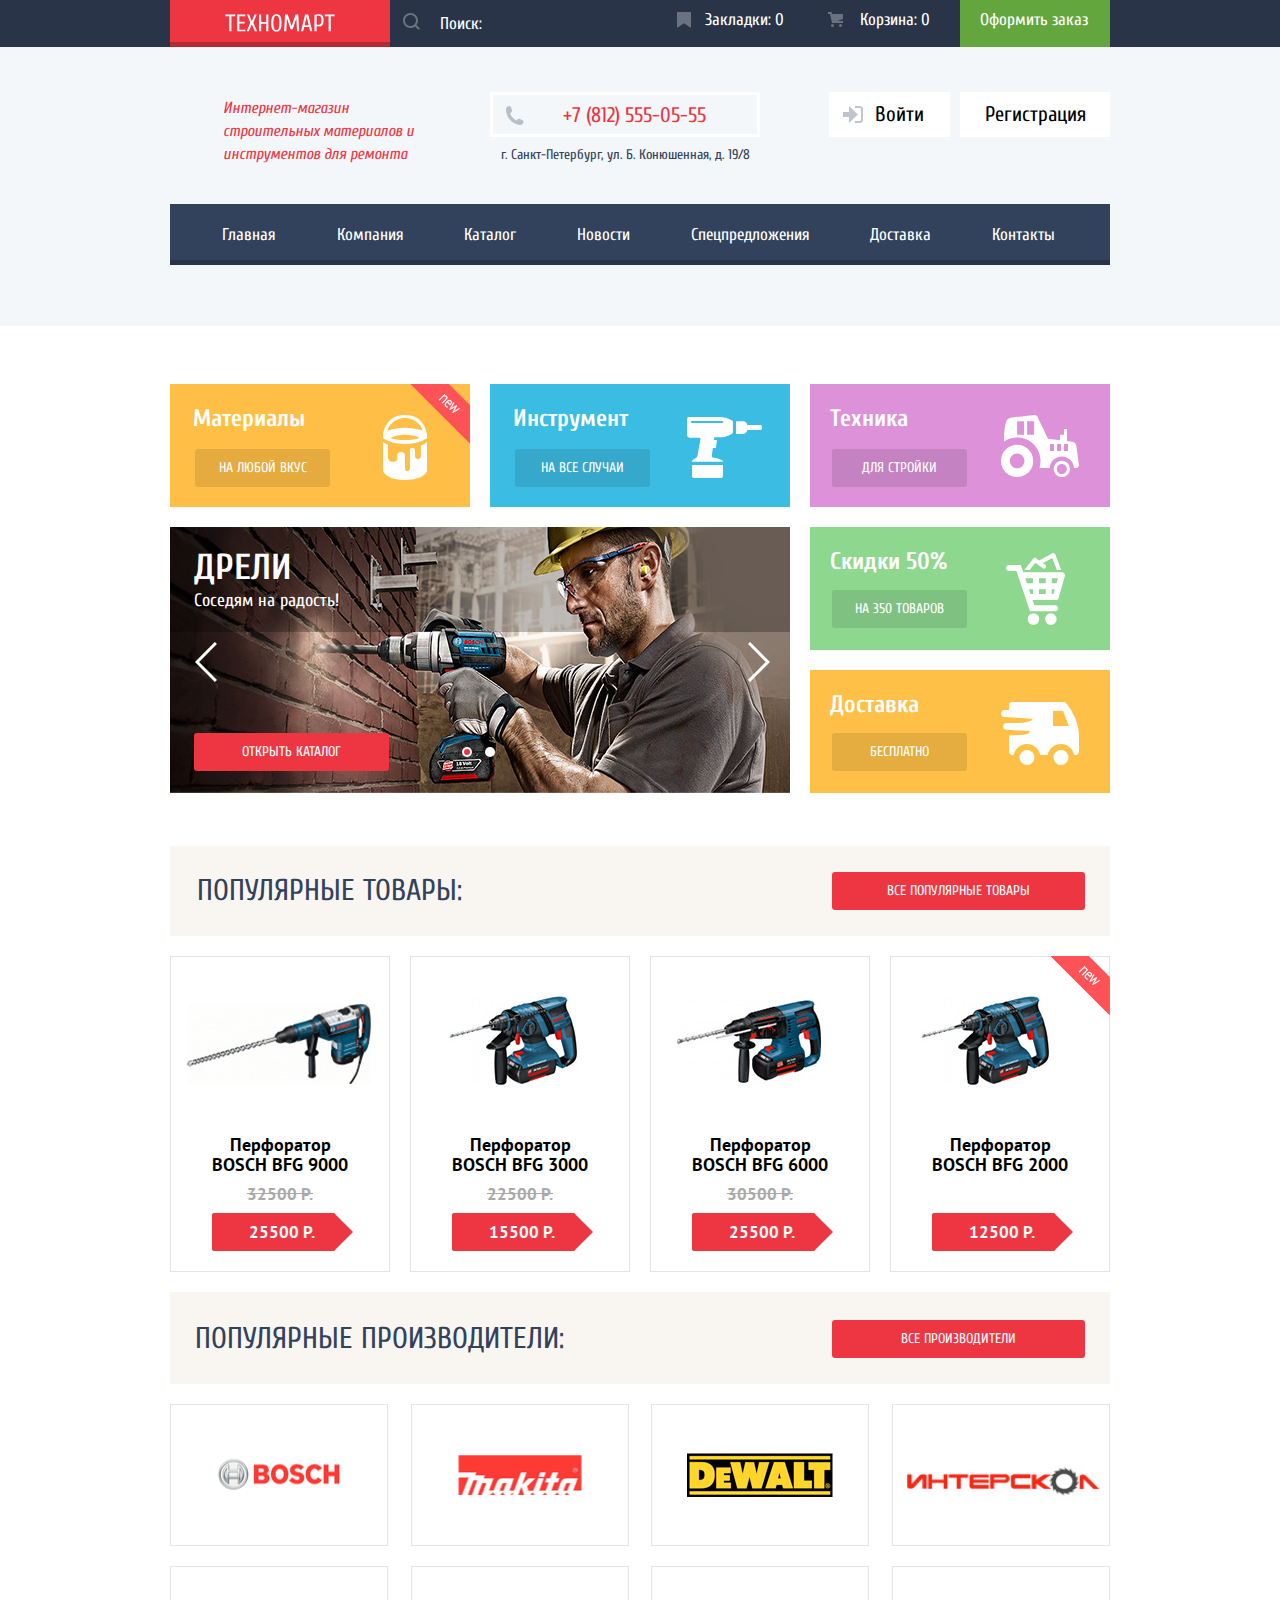
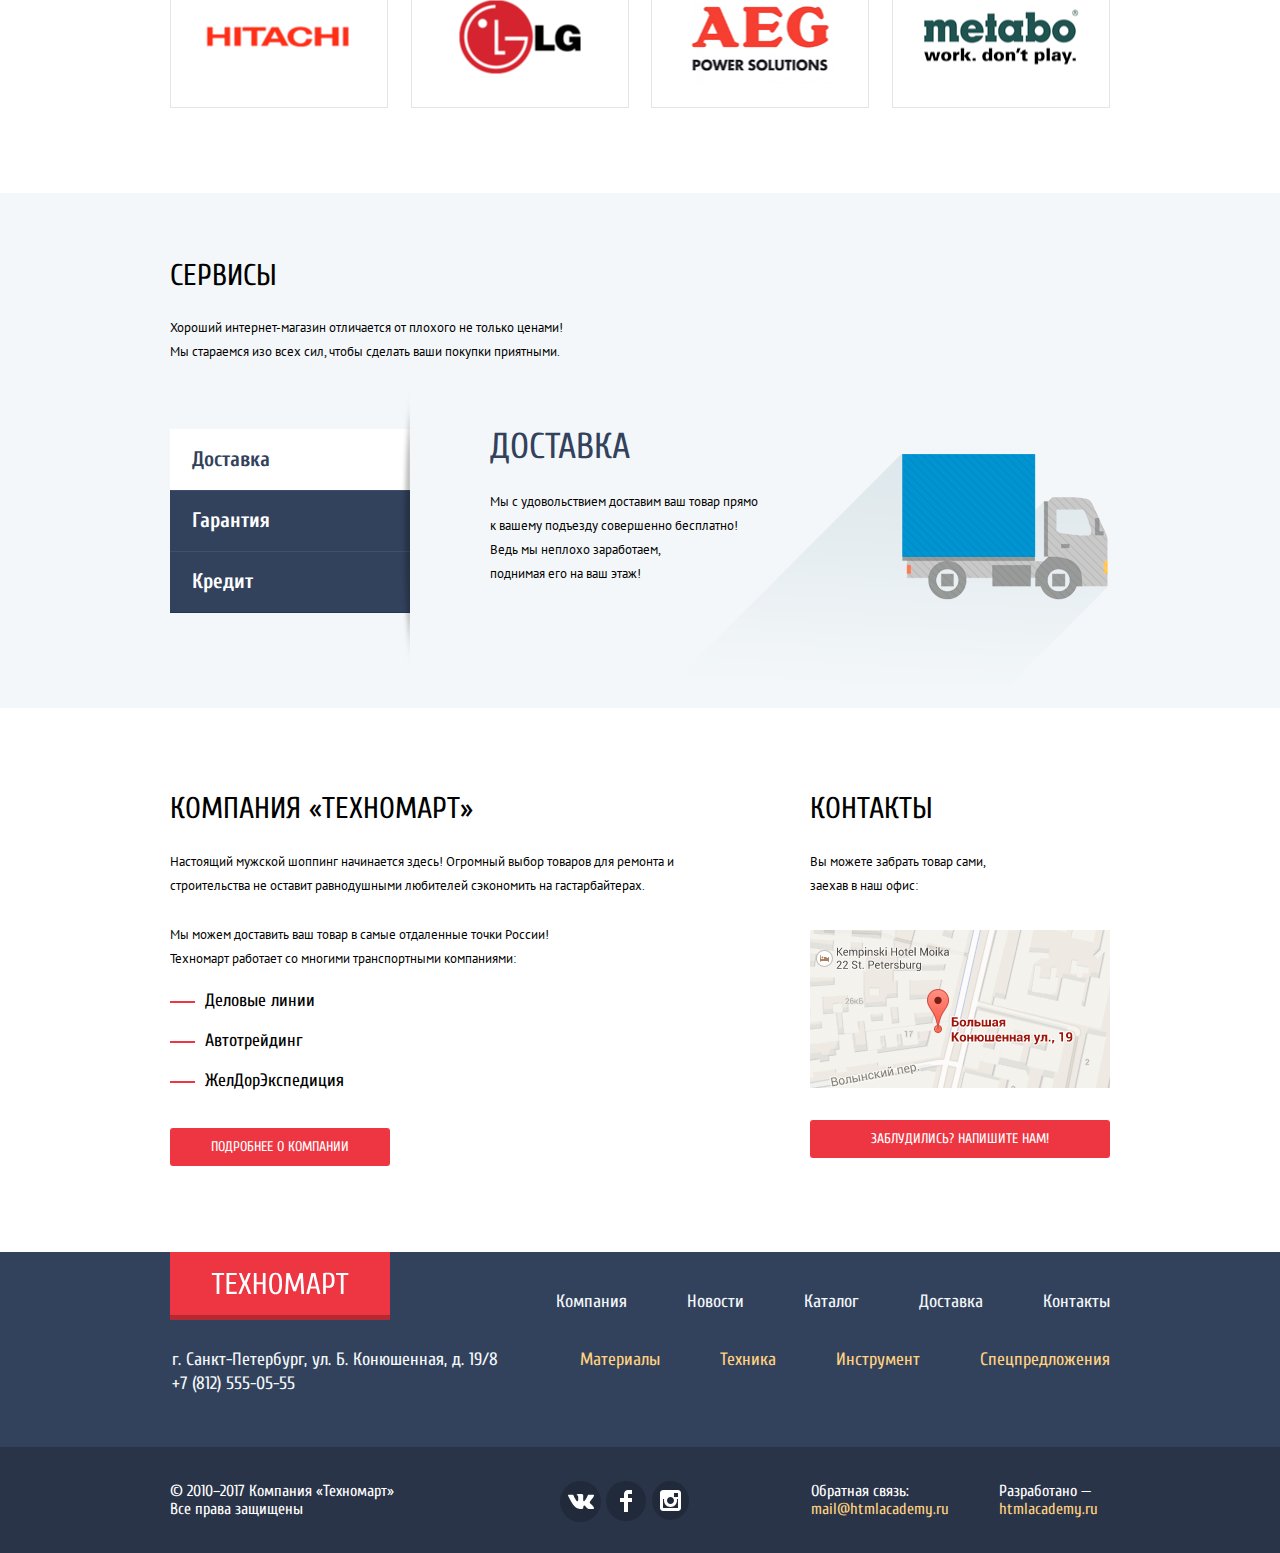
==== index.html @ 3c1b7fe8 "Исправила ошибки в JS (порядок выполнения операций)" ====
<!DOCTYPE html>
<html lang="ru">
  <head>
    <meta charset="utf-8">
    <title>HTML Academy: Техномарт</title>
    <link href="https://fonts.googleapis.com/css?family=Cuprum:400,400i,700%7CPT+Sans:400,700&amp;subset=cyrillic" rel="stylesheet">
    <link href="css/normalize.css" rel="stylesheet">
    <link href="css/style.css" rel="stylesheet">
  </head>

  <body>

    <header class="main-header">
      <div class="user-nav-wrapper">
        <div class="container">
          <a class="main-header-logo">
            <img src="img/main-logo.svg" width="110" height="18" alt="Логотип интернет-магазина Техномарт">
          </a>
          <form class="search" action="https://echo.htmlacademy.ru" method="get">
            <input class="search-field" id="search-box" type="search" name="search" placeholder="Поиск:">
            <label for="search-box"><span class="visually-hidden">Поиск:</span></label>
          </form>
          <a class="bookmark" href="wish-list.html">
            <span>Закладки:</span>
            <span>0</span>
          </a>
          <a class="cart" href="cart.html">
            <span>Корзина:</span>
            <span>0</span>
          </a>
          <a class="checkout" href="checkout.html">Оформить заказ</a>
        </div>
      </div>
      <div class="block-wrapper">
        <section class="contact-info">
          <p class="info-text">Интернет-магазин строительных материалов и инструментов для ремонта</p>
          <div class="contact-column">
            <h2 class="visually-hidden">Контакная информация</h2>
            <a class="tel-link" href="tel:+78125550555">+7 (812) 555-05-55</a>
            <p class="address">г. Санкт-Петербург, ул. Б. Конюшенная, д. 19/8</p>
          </div>
        </section>
        <ul class="login-nav">
          <li><a class="link link-login" href="account.html">Войти</a></li>
          <li><a class="link link-reg" href="register.html">Регистрация</a></li>
        </ul>
      </div>
      <nav class="main-nav">
        <ul class="site-nav">
          <li><a>Главная</a></li>
          <li><a href="company.html">Компания</a></li>
          <li><a href="catalog.html">Каталог</a></li>
          <li><a href="news.html">Новости</a></li>
          <li><a href="special-offers.html">Спецпредложения</a></li>
          <li><a href="delivery.html">Доставка</a></li>
          <li><a href="contact.html">Контакты</a></li>
        </ul>
      </nav>
    </header>

    <main>
      <div class="index-container">
        <h1 class="visually-hidden">Интернет-магазин «Техномарт»</h1>
        <section class="item">
          <h2 class="visually-hidden">Категории товаров</h2>
          <ul class="item-group">
            <li class="materials">
              <h3>Материалы</h3>
              <a class="button-group" href="material-list.html">На любой вкус</a>
            </li>
            <li class="tools">
              <h3>Инструмент</h3>
              <a class="button-group" href="tool-list.html">На все случаи</a>
            </li>
            <li class="machines">
              <h3>Техника</h3>
              <a class="button-group" href="machine-list.html">Для стройки</a>
            </li>
          </ul>
        </section>
        <div class="section-columns">
          <div class="slider-wrapper">
            <input class="visually-hidden" type="radio" id="product-1" name="toggle1" checked>
            <input class="visually-hidden" type="radio" id="product-2" name="toggle1">
            <section class="slider">
              <div class="slider1-controls">
                <label class="slide-first" for="product-1">Первый слайд</label>
                <label class="slide-second" for="product-2">Второй слайд</label>
              </div>
              <ul class="slider-list">
                <li class="slider-item slide" id="slide1">
                  <h3 class="slide-title">Дрели</h3>
                  <p>Соседям на радость!</p>
                  <a class="button-red slide-button" href="catalog.html">Открыть каталог</a>
                </li>
                <li class="slider-item slide" id="slide2">
                  <h3 class="slide-title">Перфораторы</h3>
                  <p>Настоящие мужские игрушки</p>
                  <a class="button-red slide-button" href="catalog.html">Открыть каталог</a>
                </li>
              </ul>
            </section>
          </div>
          <section class="special-offer">
            <h2 class="visually-hidden">Специальные предложения</h2>
            <ul class="offer-list">
              <li class="sales">
                <h3>Скидки 50%</h3>
                <a class="button-group" href="discount-item.html">На 350 товаров</a>
              </li>
              <li class="shipment">
                <h3>Доставка</h3>
                <a class="button-group" href="delivery.html">Бесплатно</a>
              </li>
            </ul>
          </section>
        </div>
        <section class="popular-items">
          <div class="title-space">
            <h2>Популярные товары:</h2>
            <a class="button-red button-popular" href="popular-item.html">Все популярные товары</a>
          </div>
          <ul class="popular-items-list">
            <li class="popular-item">
              <div class="actions">
                <a class="buy" href="cart.html">Купить</a>
                <a class="saved" href="user-wishlist.html">В закладки</a>
              </div>
              <p class="image">
                <img src="img/item-1.jpg" width="218" height="170" alt="Перфоратор BOSCH BFG 9000">
              </p>
              <h3><a class="title-item" href="item-1.html">Перфоратор BOSCH BFG 9000</a></h3>
              <span class="discount">32500 Р.</span>
              <a class="button-item" href="cart.html">25500 Р.</a>
            </li>
            <li class="popular-item">
              <div class="actions">
                <a class="buy" href="cart.html">Купить</a>
                <a class="saved" href="user-wishlist.html">В закладки</a>
              </div>
              <p class="image">
                <img src="img/item-2.jpg" width="218" height="170" alt="Перфоратор BOSCH BFG 3000">
              </p>
              <h3><a class="title-item" href="item-2.html">Перфоратор BOSCH BFG 3000</a></h3>
              <span class="discount">22500 Р.</span>
              <a class="button-item" href="cart.html">15500 Р.</a>
            </li>
            <li class="popular-item">
              <div class="actions">
                <a class="buy" href="cart.html">Купить</a>
                <a class="saved" href="user-wishlist.html">В закладки</a>
              </div>
              <p class="image">
                <img src="img/item-3.jpg" width="218" height="170" alt="Перфоратор BOSCH BFG 6000">
              </p>
              <h3><a class="title-item" href="item-3.html">Перфоратор BOSCH BFG 6000</a></h3>
              <span class="discount">30500 Р.</span>
              <a class="button-item" href="cart.html">25500 Р.</a>
            </li>
            <li class="popular-item">
              <span class="flag flag-new">Новинка</span>
              <div class="actions">
                <a class="buy" href="cart.html">Купить</a>
                <a class="saved" href="user-wishlist.html">В закладки</a>
              </div>
              <p class="image">
                <img src="img/item-4.jpg" width="218" height="170" alt="Перфоратор BOSCH BFG 2000">
              </p>
              <h3><a class="title-item" href="item-4.html">Перфоратор BOSCH BFG 2000</a></h3>
              <span class="discount"></span>
              <a class="button-item" href="cart.html">12500 Р.</a>
            </li>
          </ul>
        </section>
        <section class="popular-brand">
          <div class="title-space">
            <h2>Популярные производители:</h2>
            <a class="button-red button-popular" href="popular-brand.html">Все производители</a>
          </div>
          <ul class="brand-list">
            <li class="brand-item">
              <a class="brand-link" href="brand-1.html">
                <img class="brand-img" src="img/brand-1.png" width="126" height="37" alt="Bosch">
              </a>
            </li>
            <li class="brand-item">
              <a class="brand-link" href="brand-2.html">
                <img class="brand-img" src="img/brand-2.png" width="123" height="40" alt="Makita">
              </a>
            </li>
            <li class="brand-item">
              <a class="brand-link" href="brand-3.html">
                <img class="brand-img" src="img/brand-3.png" width="146" height="44" alt="De-walt">
              </a>
            </li>
            <li class="brand-item">
              <a class="brand-link" href="brand-4.html">
                <img class="brand-img" src="img/brand-4.png" width="220" height="145" alt="Интерскол">
              </a>
            </li>
            <li class="brand-item">
              <a class="brand-link" href="brand-5.html">
                <img class="brand-img" src="img/brand-5.png" width="169" height="31" alt="Hitachi">
              </a>
            </li>
            <li class="brand-item">
              <a class="brand-link" href="brand-6.html">
                <img class="brand-img" src="img/brand-6.png" width="121" height="73" alt="LG">
              </a>
            </li>
            <li class="brand-item">
              <a class="brand-link" href="brand-7.html">
                <img class="brand-img" src="img/brand-7.png" width="151" height="96" alt="AEG">
              </a>
            </li>
            <li class="brand-item">
              <a class="brand-link" href="brand-8.html">
                <img class="brand-img" src="img/brand-8.png" width="204" height="69" alt="Metabo">
              </a>
            </li>
          </ul>
        </section>
      </div>
      <section class="services">
        <div class="services-wrapper">
          <h2>Сервисы</h2>
          <p>Хороший интернет-магазин отличается от плохого не только ценами!Мы стараемся изо всех сил, чтобы сделать ваши покупки приятными.</p>
          <input class="visually-hidden" type="radio" id="service1" name="toggle2" checked>
          <input class="visually-hidden" type="radio" id="service2" name="toggle2">
          <input class="visually-hidden" type="radio" id="service3" name="toggle2">
          <div class="services-slider">
            <div class="slider2-controls">
              <label for="service1">Доставка</label>
              <label for="service2">Гарантия</label>
              <label for="service3">Кредит</label>
            </div>
            <ul class="services-list">
              <li class="delivery slide" id="slide3">
                <h3 class="services-title">Доставка</h3>
                <p>Мы с удовольствием доставим ваш товар прямо к вашему подъезду совершенно бесплатно!</p>
                <p>Ведь мы неплохо заработаем, поднимая его на ваш этаж!</p>
              </li>
              <li class="guarantee slide" id="slide4">
                <h3 class="services-title">Гарантия</h3>
                <p>Если купленный у нас товар поломается или заискрит, а также в случае пожара, спровоцированного его возгаранием,  вы всегда можете быть уверены в нашей гарантии. Мы обменяем сгоревший товар на новый. Дом уж восстановите как-нибудь сами.</p>
              </li>
              <li class="credit slide" id="slide5">
                <h3 class="services-title">Кредит</h3>
                <p>Залезть в долговую яму стало проще! Кредитные консультанты придут вам на помощь.</p>
                <a class="button-red" href="credit.html">Отправить заявку</a>
              </li>
            </ul>
          </div>
        </div>
      </section>
      <div class="info-wrapper">
        <div class="info-columns">
          <section class="company-info">
            <h2>Компания «Техномарт»</h2>
            <p>Настоящий мужской шоппинг начинается здесь! Огромный выбор товаров для ремонта и строительства не оставит равнодушными любителей сэкономить на гастарбайтерах.</p>
            <p>Мы можем доставить ваш товар в самые отдаленные точки России! Техномарт работает со многими транспортными компаниями:</p>
            <ul class="transport-list">
              <li class="transport1">Деловые линии</li>
              <li class="transport2">Автотрейдинг</li>
              <li class="transport3">ЖелДорЭкспедиция</li>
            </ul>
            <a class="button-red button-company" href="company.html">Подробнее о компании</a>
          </section>
          <section class="contacts">
            <h2>Контакты</h2>
            <p>Вы можете забрать товар сами, заехав в наш офис:</p>
            <a class="map-link" href="map.html">
              <img src="img/map.png" width="300" height="158" alt="Офис компании по адресу: г. Санкт-Петербург, ул. Б. Конюшенная, д. 19/8">
            </a>
            <a class="button-red button-write" href="writeus.html">Заблудились? Напишите нам!</a>
          </section>
        </div>
      </div>
    </main>

    <footer class="main-footer">
      <div class="footer-first">
        <div class="footer-contact">
          <a class="footer-logo">
            <img src="img/footer-logo.svg" width="138"  height="23" alt="Логотип интернет-магазина Техномарт">
          </a>
          <p class="footer-contacts">г. Санкт-Петербург, ул. Б. Конюшенная, д. 19/8</p>
          <a class="footer-tel" href="tel:+78125550555">+7 (812) 555-05-55</a>
        </div>
        <div class="footer-nav-wrapper">
          <ul class="footer-site-nav">
            <li><a href="company.html">Компания</a></li>
            <li><a href="news.html">Новости</a></li>
            <li><a href="catalog.html">Каталог</a></li>
            <li><a href="delivery.html">Доставка</a></li>
            <li><a href="contact.html">Контакты</a></li>
          </ul>
          <ul class="footer-item-group">
            <li><a href="material-list.html">Материалы</a></li>
            <li><a href="machine-list.html">Техника</a></li>
            <li><a href="tool-list.html">Инструмент</a></li>
            <li><a href="special-offers.html">Спецпредложения</a></li>
          </ul>
        </div>
      </div>
      <div class="footer-second">
        <div class="container">
          <section class="copyright">
            <p>© 2010–2017 Компания «Техномарт» Все права защищены</p>
          </section>
          <ul class="footer-social">
            <li class="social-vk"><a class="social-button" href="#" aria-label="Техномарт в Вконтакте"></a></li>
            <li class="social-fb"><a class="social-button" href="#" aria-label="Техномарт в Фейсбуке"></a></li>
            <li class="social-ig"><a class="social-button" href="#" aria-label="Техномарт в Инстаграм"></a></li>
          </ul>
          <p class="feedback">
            <span>Обратная связь:</span>
            <a href="mailto:mail@htmlacademy.ru">mail@htmlacademy.ru</a>
          </p>
          <p class="create">
            <span>Разработано —</span>
            <a href="https://htmlacademy.ru/intensive/htmlcss">htmlacademy.ru</a>
          </p>
        </div>
      </div>
    </footer>

    <section class="modal modal-map">
      <h2 class="visually-hidden">Как до нас добраться</h2>
      <iframe src="https://yandex.ru/map-widget/v1/-/CBRjYUbmtA" width="940" height="446" allowfullscreen></iframe>
      <p>
        <img src="img/map-big.png" width="940" height="446" alt="Офис компании по адресу: г. Санкт-Петербург, ул. Б. Конюшенная, д. 19/8">
      </p>
      <button class="modal-close" type="button">Закрыть</button>
    </section>

    <section class="modal modal-send">
      <h2 class="visually-hidden">Написать сообщение</h2>
      <form class="send-form" action="https://echo.htmlacademy.ru" method="post">
        <div class="send-wrapper">
          <div class="input-wrapper">
            <p>
              <label for="name-field">Ваше имя:</label>
              <input id="name-field" type="text" name="user-name" placeholder="Имя Фамилия" required>
            </p>
            <p>
              <label for="email-field">Ваш e-mail:</label>
              <input id="email-field" type="email" name="user-email" placeholder="email@example.com" required>
            </p>
          </div>
          <p>
            <label for="message-field">Текст письма:</label>
            <textarea id="message-field" name="message" placeholder="В свободной форме" required></textarea>
          </p>
        </div>
        <div class="button-row">
          <button class="button-red button-send" type="submit">Отправить</button>
        </div>
      </form>
      <button class="modal-close" type="button">Закрыть</button>
    </section>

    <section class="modal modal-item">
        <h2>Товар добавлен в корзину!</h2>
        <div class="button-wrapper">
          <a class="button-red button-added" href="checkout.html">Оформить заказ</a>
          <button class="button-continue" type="button">Продолжить покупки</button>
        </div>
        <button class="modal-close" type="button">Закрыть</button>
      </section>

    <script src="js/script.js"></script>

  </body>
</html>
---- css/style.css ----
body {
  min-width: 960px;
  margin: 0;
  padding: 0;

  font-family: "Cuprum", "Arial", sans-serif;
  font-size: 13px;
  line-height: 24px;
  font-weight: 400;
  color: #000000;
  text-transform: none;

  background-color: #ffffff;
}

a {
  text-decoration: none;
}

img {
  max-width: 100%;
  height: auto;
}

.visually-hidden:not(:focus):not(:active),
input[type="checkbox"].visually-hidden,
input[type="radio"].visually-hidden {
  position: absolute;

  width: 1px;
  height: 1px;
  margin: -1px;
  border: 0;
  padding: 0;

  white-space: nowrap;

  -webkit-clip-path: inset(100%);

          clip-path: inset(100%);
  clip: rect(0 0 0 0);
  overflow: hidden;
}

/*--- Стили для шапки сайта (главная страница) ---*/

.main-header {
  background-color: #f4f7f9;
  margin-bottom: 58px;
  padding-bottom: 1px;
}

.user-nav-wrapper {
  width: 100%;
  margin-bottom: 45px;

  background-color: #293449;
}

.user-nav-wrapper .container {
  font-size: 17px;
  line-height: 18px;
  color: #ffffff;

  display: -webkit-box;

  display: -ms-flexbox;

  display: flex;
  -ms-flex-wrap: wrap;
      flex-wrap: wrap;
  -webkit-box-pack: justify;
      -ms-flex-pack: justify;
          justify-content: space-between;

  position: relative;

  width: 940px;
  margin-top: 0;
  margin-bottom: 0;
  margin-left: auto;
  margin-right: auto;
}

.container a {
  color: #ffffff;
}

.main-header-logo {
  position: absolute;

  width: 110px;
  height: 18px;
  padding-top: 14px;
  padding-bottom: 15px;
  padding-left: 55px;
  padding-right: 55px;

  background-color: #ee3643;
  -webkit-box-shadow: inset 0 -5px 0 0 rgba(0, 0, 0, 0.24);
          box-shadow: inset 0 -5px 0 0 rgba(0, 0, 0, 0.24);
}

.main-header-logo:hover,
.main-header-logo:focus {
  background-color: #ca2c37;
  -webkit-box-shadow: inset 0 -5px 0 0 rgba(0, 0, 0, 0.24);
          box-shadow: inset 0 -5px 0 0 rgba(0, 0, 0, 0.24);
}

.main-header-logo:active {
  background-color: #ba2732;
  -webkit-box-shadow: inset 0 -5px 0 0 rgba(0, 0, 0, 0.24);
          box-shadow: inset 0 -5px 0 0 rgba(0, 0, 0, 0.24);
}

.search {
  position: relative;

  margin: 0;
  margin-left: 220px;
  padding: 0;
}

.search label::before {
  content: "";

  position: absolute;
  top: 13px;
  left: 13px;

  width: 17px;
  height: 17px;

  background-image: url("../img/icon-search.svg");
  background-repeat: no-repeat;
  background-position: 0 0;

  opacity: 0.3;
}

.search .search-field {
  -webkit-box-sizing: border-box;
          box-sizing: border-box;
  width: 270px;
  padding-top: 14px;
  padding-bottom: 13px;
  padding-left: 50px;
  padding-right: 10px;
  
  background-color: #293449;
  border: none;
}

.search .search-field::-webkit-input-placeholder {
  font: inherit;
  color: #ffffff;
  opacity: 1;
}

.search .search-field:-ms-input-placeholder {
  font: inherit;
  color: #ffffff;
  opacity: 1;
}

.search .search-field::-ms-input-placeholder {
  font: inherit;
  color: #ffffff;
  opacity: 1;
}

.search .search-field::placeholder {
  font: inherit;
  color: #ffffff;
  opacity: 1;
}

.search .search-field:hover {
  background-color: #212a3a;
}

.search .search-field:focus {
  background-color: #ffffff;
  outline: none;
} 

.search .search-field:focus::-webkit-input-placeholder {
  color: #000000;
  opacity: 1;
} 

.search .search-field:focus:-ms-input-placeholder {
  color: #000000;
  opacity: 1;
} 

.search .search-field:focus::-ms-input-placeholder {
  color: #000000;
  opacity: 1;
} 

.search .search-field:focus::placeholder {
  color: #000000;
  opacity: 1;
}

.search-field:hover + label::before {
  opacity: 1;
}

.search-field:focus + label::before {
  background-image: url("../img/icon-search-active.svg");
  background-repeat: no-repeat;
  background-position: 0 0;
} 

.bookmark {
  display: block;
  -webkit-box-sizing: border-box;
          box-sizing: border-box;

  position: relative;

  width: 150px;
  padding-top: 11px;
  padding-bottom: 13px;
  padding-left: 45px;
  padding-right: 10px;
}

.bookmark:hover,
.bookmark:focus {
  background-color: #212a3a;
}

.bookmark:active {
  color: rgba(255, 255, 255, 0.6);
  background-color: #161d29;
}

.bookmark[class$="count"],
.cart[class$="count"] {
  background-color: #ee3643;
}

.bookmark[class$="count"]:hover,
.bookmark[class$="count"]:focus,
.cart[class$="count"]:hover,
.cart[class$="count"]:focus {
  background-color: #ca2c37;
}

.bookmark[class$="count"]:active,
.cart[class$="count"]:active {
  background-color: #ba2732;
}

.bookmark::before {
  content: "";

  position: absolute;
  top: 12px;
  left: 17px;

  width: 14px;
  height: 16px;

  background-image: url("../img/icon-bookmark.svg");
  background-repeat: no-repeat;
  background-position: 0 0;

  opacity: 0.3;
}

.bookmark:hover::before,
.bookmark:focus::before {
  opacity: 1;
}
.bookmark:active::before {
  opacity: 0.5;
}

.cart {
  display: block;
  -webkit-box-sizing: border-box;
          box-sizing: border-box;

  position: relative;

  width: 150px;
  padding-top: 11px;
  padding-bottom: 13px;
  padding-left: 50px;
  padding-right: 10px;
}

.cart::before {
  content: "";

  position: absolute;
  top: 12px;
  left: 18px;

  width: 15px;
  height: 15px;

  background-image: url("../img/cart-icon.svg");
  background-repeat: no-repeat;
  background-position: 0 0;

  opacity: 0.3;
}

.cart:hover,
.cart:focus {
  background-color: #212a3a;
}

.cart:active {
  color: rgba(255, 255, 255, 0.6);
  background-color: #161d29;
}

.cart:hover::before,
.cart:focus::before {
  opacity: 1;
}

.cart:active::before {
  opacity: 0.5;
}

.checkout {
  display: block;
  -webkit-box-sizing: border-box;
          box-sizing: border-box;

  width: 150px;
  padding-top: 11px;
  padding-bottom: 13px;
  padding-left: 20px;
  padding-right: 20px;
  background-color: #63a63e;
}

.checkout:hover,
.checkout:focus {
  background-color: #5fbb2d;
}

.checkout:active {
  color: rgba(255, 255, 255, 0.5);
  background-color: #518534;
}

.block-wrapper {
  display: -webkit-box;
  display: -ms-flexbox;
  display: flex;
  -ms-flex-wrap: wrap;
      flex-wrap: wrap;
  -webkit-box-pack: justify;
      -ms-flex-pack: justify;
          justify-content: space-between;

  width: 940px;
  margin-top: 0;
  margin-bottom: 37px;
  margin-left: auto;
  margin-right: auto;
}

.contact-info {
  display: -webkit-box;
  display: -ms-flexbox;
  display: flex;
  -webkit-box-pack: justify;
      -ms-flex-pack: justify;
          justify-content: space-between;

  width: 590px;
}

.info-text {
  width: 195px;
  margin: 0;
  padding: 0;
  padding-top: 5px;
  margin-left: 53px;

  font-size: 16px;
  line-height: 23px;
  font-style: italic;
  color: #ee3643;
}

.contact-column {
  display: -webkit-box;
  display: -ms-flexbox;
  display: flex;
  -ms-flex-wrap: wrap;
      flex-wrap: wrap;
  -webkit-box-orient: vertical;
  -webkit-box-direction: normal;
      -ms-flex-direction: column;
          flex-direction: column;  
  -webkit-box-pack: justify;  
      -ms-flex-pack: justify;  
          justify-content: space-between;

  width: 270px;
}

.contact-column .tel-link {
  padding-top: 10px;
  padding-bottom: 8px;
  padding-left: 70px;
  padding-right: 30px;
  margin: 0;
  margin-bottom: 6px;

  -webkit-box-sizing: border-box;

          box-sizing: border-box;

  position: relative;

  font-size: 21px;
  line-height: 21px;
  color: #ee3643;
  border: 3px solid #ffffff;
}

.tel-link::before {
  content: "";

  position: absolute;
  top: 11px;
  left: 12px;

  width: 19px;
  height: 19px;

  background-image: url("../img/icon-phone.svg");
  background-repeat: no-repeat;
  background-position: 0 0;
}

.contact-column .address {
  margin: 0;
  padding: 0;
  text-align: center;

  font-size: 14px;  
  color: #32425c;
}

.login-nav {
  display: -webkit-box;
  display: -ms-flexbox;
  display: flex;
  -ms-flex-wrap: wrap;
      flex-wrap: wrap;
  -webkit-box-pack: end;
      -ms-flex-pack: end;
          justify-content: flex-end;

  width: 310px;
  margin: 0;
  padding: 0;  
  list-style: none;
}

.login-nav .link {
  display: block;

  font-size: 21px;
  line-height: 21px;
  color: #000000;
  background-color: #ffffff;
}

.login-nav .link:hover,
.login-nav .link:focus {
  color: #ee3643;
  background-color: #ffffff;
}

.login-nav .link:active {
  color: rgba(0, 0, 0, 0.3);
  background-color: #ffffff;
}

.login-nav .link-login {
  position: relative;

  width: 70px;
  margin-right: 10px;

  padding-top: 12px;
  padding-bottom: 12px;
  padding-left: 46px;
  padding-right: 5px;
}

.link-login::before {
  content: "";

  position: absolute;
  top: 14px;
  left: 14px;

  width: 20px;
  height: 17px;

  background-image: url("../img/icon-login.svg");
  background-repeat: no-repeat;
  background-position: 0 0;

  opacity: 0.3;
}

.link-login:hover::before,
.link-login:focus::before {
  opacity: 1;
}

.link-login:active::before {
  opacity: 0.3;
}

.login-nav .link-reg {
  width: 110px;
  padding: 12px 20px;
  text-align: center;
}

.main-nav {
  font-size: 17px;
  line-height: 17px;
  color: #ffffff;

  background-color: #32425c;
  -webkit-box-shadow: inset 0 -5px 0 0 #293449;
          box-shadow: inset 0 -5px 0 0 #293449;

  width: 940px;
  margin-top: 0;
  margin-bottom: 60px;
  margin-left: auto;
  margin-right: auto;
  padding: 0;
}

.site-nav {
  display: -webkit-box;
  display: -ms-flexbox;
  display: flex;
  -ms-flex-wrap: wrap;
      flex-wrap: wrap;
  -webkit-box-pack: justify;
      -ms-flex-pack: justify;
          justify-content: space-between;
  
  margin: 0;
  padding: 0;
  padding-left: 22px;
  padding-right: 25px;
  
  list-style: none;
}

.site-nav a {
  display: block;
  padding: 22px 30px;

  color: #ffffff;
}

.site-nav a:hover,
.site-nav a:focus {
  background-color: #293449;
}

.site-nav a:active {
  color: rgba(255, 255, 255, 0.5);
  background-color: #1d2739;
}

/*--- Стили для основного содержания сайта (главная страница) ---*/

.index-container {
  width: 940px;
  margin-top: 0;
  margin-bottom: 0;
  margin-left: auto;
  margin-right: auto;
}

.button-red {
  display: inline-block;
  -webkit-box-sizing: border-box;
          box-sizing: border-box;

  min-width: 195px;
  padding: 10px 40px;

  font-size: 14px;
  line-height: 18px;
  text-transform: uppercase;  
  text-align: center;
  vertical-align: middle;

  color: #ffffff;
  background-color: #ee3643;

  border: none;
  border-radius: 3px;
}

.button-red:hover,
.button-red:focus {
  background-color: #ca2c37;
}

.button-red:active {
  background-color: #ba2732;
}

.item {
  margin-bottom: 20px;
}

.item-group {
  display: -webkit-box;
  display: -ms-flexbox;
  display: flex;
  -ms-flex-wrap: wrap;
      flex-wrap: wrap;
  -webkit-box-pack: justify;
      -ms-flex-pack: justify;
          justify-content: space-between;
  
  margin: 0;
  padding: 0;

  list-style: none;
}

.item-group li {
  width: 300px;
  -webkit-box-sizing: border-box;
          box-sizing: border-box;

  position: relative;

  padding-top: 20px;
  padding-bottom: 20px;
  padding-left: 23px;
  padding-right: 110px;

  text-align: left;
}

.item-group .materials {
  background-color: #ffbf47;
}

.item-group .tools {
  background-color: #3bbce3;
}

.item-group .machines {
  background-color: #dc91d8;
  padding-left: 20px;
}

.materials::before {
  content: "";

  position: absolute;
  top: 0;
  right: 0;
  z-index: 20;

  width: 60px;
  height: 60px;

  background-image: url("../img/new-flag.png");
  background-repeat: no-repeat;
  background-position: 0 0;
}

/*.materials .flag-new,*/   /*Убрать этот спан у всех карточек*/
.popular-item .flag-new,
.catalog-item .flag-new {
  background-image: url("../img/new-flag.png");
  background-repeat: no-repeat;
  background-position: 0 0;
}

.item-group a {
  font-size: 14px;
  line-height: 18px;
  text-transform: uppercase;
  color: #ffffff;
}

.button-group {
  display: inline-block;

  -webkit-box-sizing: border-box;

          box-sizing: border-box;

  min-width: 135px;
  margin-left: 2px;
  padding: 10px 20px;

  text-align: center;
  vertical-align: middle;

  border-radius: 3px;

  background-color: rgba(0, 0, 0, 0.1);
}

.button-group:hover,
.button-group:focus {
  background-color: rgba(0, 0, 0, 0.2);
}

.button-group:active {
  background-color: rgba(0, 0, 0, 0.3);
}

.materials::after {
  content: "";

  position: absolute;
  top: 31px;
  left: 213px;

  width: 44px;
  height: 65px;

  background-image: url("../img/icon-materials.svg");
  background-repeat: no-repeat;
  background-position: 0 0;
}

.tools::after {
  content: "";

  position: absolute;
  top: 33px;
  left: 197px;

  width: 75px;
  height: 61px;

  background-image: url("../img/icon-tools.svg");
  background-repeat: no-repeat;
  background-position: 0 0;
}

.machines::after {
  content: "";

  position: absolute;
  top: 31px;
  left: 191px;

  width: 78px;
  height: 62px;

  background-image: url("../img/icon-machines.svg");
  background-repeat: no-repeat;
  background-position: 0 0;
}

.item-group h3 {
  margin: 0;
  margin-bottom: 15px;
  padding: 0;

  font-size: 24px;
  line-height: 30px;
  font-weight: 700;
  color: #ffffff;
}

.section-columns {
  display: -webkit-box;
  display: -ms-flexbox;
  display: flex;
  -webkit-box-pack: justify;
      -ms-flex-pack: justify;
          justify-content: space-between;
  margin-bottom: 53px;
}

.slider {
  width: 620px;
  height: 266px;
  -webkit-box-sizing: border-box;
          box-sizing: border-box;

  position: relative;

  padding-top: 23px;
  padding-bottom: 22px;
  padding-left: 24px;
  padding-right: 24px;

  text-align: left;
  color: #ffffff;

  background-color: grey;
  background-image: url("../img/slider-1.jpg");
  background-repeat: no-repeat;
  background-position: top center;

  -webkit-transition: background-image 0.5s ease, background-color 0.5s ease;

  -o-transition: background-image 0.5s ease, background-color 0.5s ease;

  transition: background-image 0.5s ease, background-color 0.5s ease;
}

.slider-list {
  margin: 0;
  padding: 0;

  list-style: none;
}

.slide {
  display: none;
}

.slide-title {
  margin: 0;
  margin-bottom: 3px;

  font-size: 36px;
  line-height: 36px;
  font-weight: 700;
  text-transform: uppercase;

}

.slider-item p {
  margin: 0;
  margin-bottom: 120px;
  padding: 0;
  font-size: 18px;
}

.slider1-controls {
  font-size: 0;
}

.slider1-controls label {
  display: inline-block;
  width: 22px;
  height: 40px;
  vertical-align: top;

  cursor: pointer;
}

#product-1:checked ~ .slider {
  background-color: gray;
  background-image: url("../img/slider-1.jpg");
}

#product-2:checked ~ .slider {
  background-color: gray;
  background-image: url("../img/slider-2.jpg");
}

#product-1:checked ~ .slider #slide1,
#product-2:checked ~ .slider #slide2 {
  display: block;
}

.slider1-controls .slide-first {
  position: absolute;
  top: 115px;
  left: 25px;
  z-index: 20;

  background-image: url("../img/icon-left.svg");
  background-repeat: no-repeat;
  background-position: 0 0;
}

.slider1-controls .slide-second {
  position: absolute;
  top: 115px;
  left: 578px;
  z-index: 20;

  background-image: url("../img/icon-right.svg");
  background-repeat: no-repeat;
  background-position: 0 0;
}

.slider1-controls .slide-first::before {
  content: "";

  position: absolute;
  top: 105px;
  left: 267px;
  z-index: 20;

  width: 10px;
  height: 10px;

  background-color: #ffffff;
  border-radius: 50%;
}

.slider1-controls .slide-second::before {
  content: "";

  position: absolute;
  top: 105px;
  left: -263px;
  z-index: 20;

  width: 10px;
  height: 10px;

  background-color: #ffffff;
  border-radius: 50%;
}

.slider1-controls .slide-first::after {
  content: "";

  display: none;

  position: absolute;
  top: 107px;
  left: 269px;
  z-index: 20;

  width: 6px;
  height: 6px;

  background-color: #ee3643;
  border-radius: 50%;
}

.slider1-controls .slide-second::after {
  content: "";

  display: none;

  position: absolute;
  top: 107px;
  left: -261px;
  z-index: 20;

  width: 6px;
  height: 6px;

  background-color: #ee3643;
  border-radius: 50%;
}

#product-1:checked ~ .slider .slide-first::after,
#product-2:checked ~ .slider .slide-second::after {
  display: block;
}

.offer-list {
  margin: 0;
  padding: 0;
  list-style: none;
}

.offer-list li {
  width: 300px;
  -webkit-box-sizing: border-box;
          box-sizing: border-box;

  position: relative;

  padding-top: 20px;
  padding-bottom: 22px;
  padding-left: 20px;
  padding-right: 110px;
}

.offer-list .sales {
  background-color: #8ed78f;
  
  margin-bottom: 20px;
}

.offer-list .shipment {
  background-color: #ffc047;
}

.sales::after {
  content: "";

  position: absolute;
  top: 26px;
  left: 196px;

  width: 59px;
  height: 72px;

  background-image: url("../img/icon-sales.svg");
  background-repeat: no-repeat;
  background-position: 0 0;
}

.shipment::after {
  content: "";

  position: absolute;
  top: 32px;
  left: 191px;

  width: 78px;
  height: 63px;

  background-image: url("../img/icon-shipment.svg");
  background-repeat: no-repeat;
  background-position: 0 0;
}

.offer-list h3 {
  margin: 0;
  margin-bottom: 13px;
  padding: 0;

  font-size: 24px;
  line-height: 30px;
  font-weight: 700;
  color: #ffffff;
}

.offer-list a {
  font-size: 14px;
  line-height: 18px;
  text-transform: uppercase;
  color: #ffffff;
}

.title-space {
  background-color: #f9f5f0;
  
  display: -webkit-box;
  
  display: -ms-flexbox;
  
  display: flex;
  -webkit-box-pack: justify;
      -ms-flex-pack: justify;
          justify-content: space-between;
  -webkit-box-align: center;
      -ms-flex-align: center;
          align-items: center;
  margin-bottom: 20px;
  padding-top: 26px;
  padding-bottom: 26px;
  padding-left: 27px;
  padding-right: 25px;
  
}

.title-space h2 {
  margin: 0;
  padding: 0;

  font-size: 30px;
  font-weight: 400;
  line-height: 30px;
  text-transform: uppercase;
  color: #32425c;
}

.button-popular {
  min-width: 253px;
  padding-left: 54px;
  padding-right: 54px;
}

.popular-items-list {
  margin: 0;
  margin-bottom: 20px;
  padding: 0;
  list-style: none;
  
  display: -webkit-box;
  
  display: -ms-flexbox;
  
  display: flex;
  -ms-flex-wrap: wrap;
      flex-wrap: wrap;
  -webkit-box-pack: justify;
      -ms-flex-pack: justify;
          justify-content: space-between;
}

.popular-item,
.catalog-item {
  position: relative;

  width: 218px;

  font-family: "PT Sans", "Arial", sans-serif;
  font-weight: 700;
  text-align: center;

  border: 1px solid #e5e5e5;
}

.popular-item .flag,
.catalog-item .flag {
  position: absolute;
  top: -1px;
  right: -1px;

  width: 60px;
  height: 60px;

  text-indent: -1000px;
  overflow: hidden;

  z-index: 20;
}

.popular-item .actions,
.catalog-item .actions {
  position: absolute;
  top: 0;
  left: 0;

  width: 218px;
  padding: 42px 0;
  background-color: rgba(255, 255, 255, 0.9);
  z-index: 10;
}

.actions .buy,
.actions .saved {
  display: block;
  -webkit-box-sizing: border-box;
          box-sizing: border-box;

  width: 135px;
  margin: 0 auto;
  margin-bottom: 8px;
  padding-top: 10px;
  padding-bottom: 10px;
  padding-left: 10px;
  padding-right: 5px;
  text-align: center;
  
  border-radius: 3px;

  font-family: "Cuprum", "Arial", sans-serif;
  font-size: 14px;
  line-height: 18px;
  font-weight: 400;
  text-transform: uppercase;
}

.actions .buy {
  position: relative;

  color: #ffffff;
  background-color: #63a63e;
  padding-left: 50px;
  padding-right: 44px;
  -webkit-box-shadow: inset 0 -3px 0 0 #367315;
          box-shadow: inset 0 -3px 0 0 #367315;
}

.actions .buy::before {
  content: "";

  position: absolute;
  top: 11px;
  left: 12px;

  width: 15px;
  height: 15px;

  background-image: url("../img/cart-icon.svg");
  background-repeat: no-repeat;
  background-position: 0 0;

  opacity: 0.3;
}

.actions .saved {
  padding-top: 7px;
  padding-bottom: 7px;
  color: #32425c;
  background-color: #ffffff;
  border: 3px solid #63a63e;
}

.popular-item:hover,
.popular-item:focus,
.catalog-item:hover,
.catalog-item:focus {
  -webkit-box-shadow: 0 10px 25px 0 rgba(41, 52, 73, 0.5);
          box-shadow: 0 10px 25px 0 rgba(41, 52, 73, 0.5);
}

.popular-item .actions,
.catalog-item .actions {
  display: none;
}

.popular-item:hover .actions,
.popular-item:focus .actions,
.catalog-item:hover .actions,
.catalog-item:focus .actions {
  display: block;
}

.actions .buy:hover,
.actions .buy:focus {
  background-color: #5fbb2d;
}

.actions .buy:active {
  background-color: #518534;
}

.actions .buy:hover::before,
.actions .buy:active::before {
  opacity: 1;
}

.actions .saved:hover,
.actions .saved:focus {
  border: 3px solid #32425c;
}

.actions .saved:active {
  color: rgba(50, 66, 92, 0.3);
  border: 3px solid rgba(50, 66, 92, 0.3);
}

.popular-item .image,
.catalog-item .image {
  margin: 0;
  width: 218px;
  height: 170px;
}

.popular-item h3,
.catalog-item h3 {
  margin: 0;
  padding: 0;
}

.popular-item .title-item,
.catalog-item .title-item {
  display: block;

  padding: 0 30px;
  margin-top: 8px;
  margin-bottom: 10px;

  font-size: 18px;
  line-height: 20px;
  text-decoration: none;
  color: #000000;
}

.popular-item .discount,
.catalog-item .discount {
  display: block;
  min-height: 18px;
  margin-bottom: 10px;

  font-size: 17px;
  line-height: 18px;
  color: #a9a9a9;
  text-decoration: line-through;
}

.popular-item .button-item,
.catalog-item .button-item {
  position: relative;
  display: block;

  width: 80px;
  margin-top: 10px;
  margin-bottom: 20px;
  margin-left: 41px;
  margin-right: 30px;
  padding: 10px 30px;

  font-size: 17px;
  line-height: 18px;
  color: #ffffff;
  background-color: #ee3643;
  border-radius: 2px;
}

.popular-item .button-item::after,
.catalog-item .button-item::after {
  content: "";

  position: absolute;
  top: 0;
  right: -20px;

  width: 0;
  height: 0;
  border: 19px solid white;
  border-left-color: #ee3643;
}

.popular-brand .title-space {
  padding-top: 28px;
  padding-left: 25px;
}

.brand-list {
  display: -webkit-box;
  
  display: -ms-flexbox;
  
  display: flex;
  -ms-flex-wrap: wrap;
      flex-wrap: wrap;
  -webkit-box-pack: justify;
      -ms-flex-pack: justify;
          justify-content: space-between;
  -ms-flex-line-pack: justify;
      align-content: space-between;

  margin: 0;
  margin-bottom: 65px;
  padding: 0;

  list-style: none;
}

.brand-list .brand-item {
  margin: 0;
  margin-bottom: 20px;
  padding: 0;
}

.brand-item .brand-link {
  position: relative;

  display: block;
  box-sizing: border-box;
  width: 218px;
  min-height: 142px;

  background-color: #ffffff;
  border: 1px solid #e5e5e5;
}

.brand-link .brand-img {
  position: absolute;
  top: 50%;
  left: 50%;
  -webkit-transform: translateX(-50%) translateY(-50%);
      -ms-transform: translateX(-50%) translateY(-50%);
          transform: translateX(-50%) translateY(-50%);
}

.brand-link:hover,
.brand-link:focus {
  -webkit-box-shadow: 0 10px 25px 0 rgba(41, 52, 73, 0.5);
          box-shadow: 0 10px 25px 0 rgba(41, 52, 73, 0.5);
}

.brand-link:active {
  -webkit-box-shadow: 0 4px 10px 0 rgba(41, 52, 73, 0.5);
          box-shadow: 0 4px 10px 0 rgba(41, 52, 73, 0.5);
}

.brand-link:active .brand-img {
  opacity: 0.3;
}

.services {
  margin: 0;
  margin-bottom: 86px;
  padding: 0;
  padding-top: 68px;

  background-color: #f4f7f9;
}

.services .services-wrapper {
  width: 940px;
  margin: 0 auto;
  padding-bottom: 22px;
}

.services h2 {
  font-size: 30px;
  font-weight: 400;
  line-height: 30px;
  text-transform: uppercase;
  margin: 0;
  margin-bottom: 25px;
  padding: 0;
}

.services p {
  width: 400px;
  margin: 0;
  margin-bottom: 15px;
  font-family: "PT Sans", "Arial", sans-serif;
}

.services-slider {
  position: relative;

  padding: 0;
  padding-top: 50px;
  padding-bottom: 100px;
  padding-left: 320px;

  background-color: #f4f7f9;
  background-image: url("../img/delivery.png");
  background-repeat: no-repeat;
  background-position: 470px 75px;
}

.services-slider::after {
  content: "";

  position: absolute;
  top: 10px;
  left: 230px;
  z-index: 20;

  width: 10px;
  height: 280px;

  background-image: url("../img/line.png");
  background-repeat: no-repeat;
  background-position: 0 0;
}

.services-list {
  margin: 0;
  padding: 0;

  list-style: none;
}

.services-title {
  width: 275px;
  margin: 0;
  margin-bottom: 25px;
  padding: 0;

  font-size: 36px;
  line-height: 36px;
  font-weight: 400;
  color: #32425c;
  text-transform: uppercase;
}

.services-list p {
  margin: 0;
  padding: 0;

  font-family: "PT Sans", "Arial", sans-serif;
}

.delivery p {
  width: 275px;
}

.delivery p:nth-of-type(2) {
  width: 200px;
}

.guarantee p {
  width: 380px;
}

.credit p {
  width: 280px;
  margin-bottom: 30px;
}

.slider2-controls {
  position: absolute;

  top: 50px;
  left: 0;
  z-index: 20;
}

.slider2-controls label {
  display: block;
  width: 218px;

  padding-top: 15px;
  padding-bottom: 16px;
  padding-left: 22px;

  font-size: 21px;
  line-height: 30px;
  font-weight: 700;
  color: #ffffff;
  background-color: #32425c;
  -webkit-box-shadow:
    0 1px 0 0 #293449,
    inset 0 1px 0 0 #405069;
          box-shadow:
    0 1px 0 0 #293449,
    inset 0 1px 0 0 #405069;
  cursor: pointer;
}

.slider2-controls label:hover,
.slider2-controls label:focus {
  background-color: #293449;
}

#service1:checked ~ .services-slider #slide3,
#service2:checked ~ .services-slider #slide4,
#service3:checked ~ .services-slider #slide5 {
  display: block;
}

#service1:checked ~ .services-slider label[for="service1"],
#service2:checked ~ .services-slider label[for="service2"],
#service3:checked ~ .services-slider label[for="service3"] {
  color: #32425c;
  background-color: #ffffff;
  -webkit-box-shadow: none;
          box-shadow: none;
}

#service1:checked ~ .services-slider {
  background-color: #f4f7f9;
  background-image: url("../img/delivery.png");
}

#service2:checked ~ .services-slider {
  background-color: #f4f7f9;
  background-image: url("../img/guarantee.png");
  background-position: 550px 55px;
}

#service3:checked ~ .services-slider {
  background-color: #f4f7f9;
  background-image: url("../img/credit.png");
  background-position: 475px 55px;
}

.info-wrapper {
  width: 940px;
  margin: 0 auto;
}

.info-columns {
  display: -webkit-box;
  display: -ms-flexbox;
  display: flex;
  -ms-flex-wrap: wrap;
      flex-wrap: wrap;
  -webkit-box-pack: start;
      -ms-flex-pack: start;
          justify-content: flex-start;

  margin: 0;
  padding: 0;
}

.company-info {
  width: 525px;
  margin-right: 115px;
}

.company-info h2 {
  font-size: 30px;
  font-weight: 400;
  line-height: 30px;
  text-transform: uppercase;

  margin: 0;
  margin-bottom: 26px;
  padding: 0;
}

.company-info p {
  margin: 0;
  margin-bottom: 25px;
  padding: 0;

  font-family: "PT Sans", "Arial", sans-serif;
}

.company-info p:nth-of-type(2) {
  width: 390px;
  margin-bottom: 20px;
}

.transport-list {
  position: relative;

  margin: 0;
  margin-bottom: 37px;
  padding: 0;
  list-style: none;
}

.transport-list li {
  margin-bottom: 20px;
  margin-left: 35px;
  font-size: 18px;
  line-height: 20px;
}

.transport-list .transport1::before {
  content: "";

  position: absolute;
  top: 10px;
  left: 0;

  width: 25px;
  height: 2px;
  background-color: #ee3643;
}

.transport-list .transport2::before {
  content: "";

  position: absolute;
  top: 50px;
  left: 0;

  width: 25px;
  height: 2px;
  background-color: #ee3643;
}

.transport-list .transport3::before {
  content: "";

  position: absolute;
  top: 90px;
  left: 0;

  width: 25px;
  height: 2px;
  background-color: #ee3643;
}

.company-info .button-company {
  min-width: 220px;
}

.contacts {
  width: 300px;
}

.contacts h2 {
  font-size: 30px;
  font-weight: 400;
  line-height: 30px;
  text-transform: uppercase;

  margin: 0;
  margin-bottom: 26px;
  padding: 0;
}

.contacts p {
  width: 180px;
  margin: 0;
  margin-bottom: 32px;
  padding: 0;
  font-family: "PT Sans", "Arial", sans-serif;
}

.contacts .map-link {
  display: block;
  margin-bottom: 32px;

  line-height: 0;

  background-color: gray;
}

.contacts .button-write {
  width: 100%;
}

/*--- Стили для шапки сайта (внутренняя страница) ---*/

.main-header.catalog {
  margin-bottom: 18px;
}

.block-wrapper .user-account {
  position: relative;

  display: -webkit-box;

  display: -ms-flexbox;

  display: flex;
  -ms-flex-wrap: wrap;
      flex-wrap: wrap;
  -webkit-box-orient: vertical;
  -webkit-box-direction: normal;
      -ms-flex-direction: column;
          flex-direction: column;

  list-style: none;
  background-color: #f4f7f9;
}

.user-account .user-box {
  -webkit-box-sizing: border-box;
          box-sizing: border-box;

  width: 300px;
  padding-top: 13px;
  padding-bottom: 7px;
  padding-left: 47px;
  padding-right: 10px;

  background-color: #ffffff;
}

.user-box a {
  font-size: 21px;
  line-height: 21px;
  color: #000000;
}

.user-account .user-name:hover,
.user-account .user-name:focus {
  color: #000000;
  background-color: #ffffff;
}

.user-account .user-name:active {
  color: rgba(0, 0, 0, 0.3);
}

.user-box .user-name::before {
  content: "";

  position: absolute;
  top: 14px;
  left: 13px;

  width: 20px;
  height: 18px;

  background-image: url("../img/icon-user.svg");
  background-repeat: no-repeat;
  background-position: 0 0;

  opacity: 0.3;
}

.user-box .user-name:hover::before,
.user-box .user-name:focus::before {
  opacity: 1;
}

.user-box .user-name:active::before {
  opacity: 0.3;
}

.user-box .logout-link {
  position: absolute;
  top: 14px;
  right: 10px;

  width: 20px;
  height: 17px;

  text-indent: -1000px;
  overflow: hidden;

  background-image: url("../img/icon-logout.svg");
  background-repeat: no-repeat;
  background-position: 0 0;

  opacity: 0.3;
}

.user-box .logout-link:hover,
.user-box .logout-link:focus {
  opacity: 1;
}

.user-box .logout-link:active {
  opacity: 0.3;
}

.user-account .account-box {
  display: -webkit-box;
  display: -ms-flexbox;
  display: flex;
  -ms-flex-wrap: wrap;
      flex-wrap: wrap;
  -webkit-box-pack: start;
      -ms-flex-pack: start;
          justify-content: flex-start;

  margin-top: 9px;
  margin-left: 19px;
}

.account-box .link {
  padding-right: 32px;

  font-size: 16px;
  line-height: 18px;
  color: #32425c;
  text-decoration: underline;
}

.account-box .link:hover,
.account-box .link:focus {
  color: #ee3643;
}

.account-box .link:active {
  color: #32425c;
  opacity: 0.3;
}

.user-account .account-box::after {
  content: "";

  position: absolute;
  top: 60px;
  left: 108px;

  width: 4px;
  height: 4px;
  border-radius: 50%;

  background-color: #32425c;
}

/*--- Стили для основного содержания сайта (внутренняя страница) ---*/

.breadcrumbs {
  position: relative;

  display: -webkit-box;

  display: -ms-flexbox;

  display: flex;
  -ms-flex-wrap: wrap;
      flex-wrap: wrap;
  -webkit-box-pack: start;
      -ms-flex-pack: start;
          justify-content: flex-start;
  
  margin: 0;
  margin-bottom: 17px;
  padding: 0;

  list-style: none;
}

.breadcrumbs .link {
  position: absolute;
  top: 4px;
  left: -1px;

  width: 14px;
  height: 12px;

  text-indent: -1000px;
  overflow: hidden;

  background-image: url("../img/icon-home.svg");
  background-repeat: no-repeat;
  background-position: 0 0;
}

.breadcrumbs li:nth-child(2) {
  padding-left: 15px;
}

.breadcrumbs .link-next {
  position: relative;
  padding-left: 41px;
}

.breadcrumbs .link-next::before {
  content: "";

  position: absolute;
  top: 1px;
  left: 15px;

  width: 8px;
  height: 12px;

  background-image: url("../img/icon-right-small.svg");
  background-repeat: no-repeat;
  background-position: 0 0;
}

.breadcrumbs a {
  font-family: "PT Sans", "Arial", sans-serif;
  font-size: 13px;
  line-height: 18px;
  color: #000000;
  text-transform: uppercase;
}

.page-title {
  margin: 0;
  margin-bottom: 19px;
  padding-left: 29px;
  padding-top: 30px;
  padding-bottom: 30px;

  font-size: 30px;
  font-weight: 400;
  line-height: 30px;

  color: #32425c;
  text-transform: uppercase;
  background-color: #f2f6f8;
}

.catalog-columns {
  display: -webkit-box;
  display: -ms-flexbox;
  display: flex;
  -webkit-box-pack: justify;
      -ms-flex-pack: justify;
          justify-content: space-between;
}

.filters {
  width: 220px;
}

.filters h2 {
  margin: 0;
  margin-bottom: 11px;
  padding-top: 10px;
  padding-bottom: 10px;
  padding-left: 18px;
  padding-right: 17px;

  font-family: "PT Sans", "Arial", sans-serif;
  font-size: 13px;
  line-height: 18px;
  font-weight: 400;
  text-transform: uppercase;
  background-color: #f7f3ec;
  border-radius: 3px;
}

.filters-form fieldset {
  margin: 0;
  margin-bottom: 41px;
  padding: 0;
  border: none;
}

.filters-form legend {
  margin: 0;
  padding: 0;

  font-family: "PT Sans", "Arial", sans-serif;
  font-size: 17px;
  line-height: 30px;
  font-weight: 700;
  text-transform: uppercase;
}

.filter-range legend {
  margin-bottom: 13px;
}

.filter-range .range-controls {
  position: relative;

  margin-bottom: 9px;
  padding-top: 39px;
  padding-bottom: 39px;
  padding-left: 20px;
  background-color: #f7f3ec;
  border-radius: 3px;
}

.range-controls .scale {
  width: 180px;
  height: 2px;
  background-color: #d7dcde;
}

.range-controls .bar {
  width: 152px;
  height: 2px;
  background-color: #63a63e;
}

.range-controls .range-toggle {
  position: absolute;
  top: 29px;

  width: 4px;
  height: 4px;

  background-color: #ababab;
  border: 8px solid #ffffff;
  border-radius: 50%;
  -webkit-box-shadow: 0 2px 1px 0 rgba(0, 1, 1, 0.2);
          box-shadow: 0 2px 1px 0 rgba(0, 1, 1, 0.2);

  cursor: pointer;
}

.range-toggle-min {
  left: 20px;
}

.range-toggle-max {
  left: 160px;
}

.filter-range .price-controls {
  position: relative;

  display: -webkit-box;

  display: -ms-flexbox;

  display: flex;
  -webkit-box-pack: justify;
      -ms-flex-pack: justify;
          justify-content: space-between;

  font-family: "PT Sans", "Arial", sans-serif;
  font-size: 17px;
  line-height: 18px;
}

.price-controls::before {
  content: "";

  position: absolute;
  top: 19px;
  left: 105px;

  width: 10px;
  height: 1px;

  background-color: #444444;
}

.price-controls::after {
  content: "";

  position: absolute;
  top: 63px;
  left: 0;

  width: 220px;
  height: 1px;

  background-color: #e5e5e5;
}

.price-controls .min-price {
  padding-top: 9px;
  padding-bottom: 10px;
  padding-left: 45px;
  width: 50px;
  background-color: #f7f3ec;
  border: none;
  border-radius: 3px;
}

.price-controls .max-price {
  padding-left: 25px;
  width: 70px;
  background-color: #f7f3ec;
  border: none;
  border-radius: 3px;
}

.filter-producer {
  position: relative;
}

.filter-producer::after {
  content: "";

  position: absolute;
  top: 245px;

  width: 220px;
  height: 1px;
  background-color: #e5e5e5;
}

.filter-producer ul,
.filter-power ul {
  margin: 0;
  padding: 0;
  list-style: none;
}

.filter-producer li,
.filter-power li {
  font-family: "PT Sans", "Arial", sans-serif;
  font-size: 15px;
  line-height: 20px;
  text-transform: uppercase;
}

.filter-producer legend,
.filter-power legend {
  margin: 0;
  margin-bottom: 14px;
}

.filter-option {
  margin-bottom: 20px;
  padding-left: 35px;
}

.producer-list .filter-option:last-child {
  margin-bottom: 0px;
}

.filter-option label {
  position: relative;

  display: block;
  cursor: pointer;
  -webkit-user-select: none;
     -moz-user-select: none;
      -ms-user-select: none;
          user-select: none;
}

.filter-input-checkbox:not(:checked) + label::before {
  content: "";

  position: absolute;
  top: -3px;
  left: -35px;

  width: 19px;
  height: 19px;
  border: 2px solid #b5b5b5;
  border-radius: 2px;
}

.filter-input-checkbox:not(:checked) + label:hover::before,
.filter-input-checkbox:not(:checked) + label:focus::before {
  border: 2px solid #c5c5c5;
}

.filter-input-checkbox:disabled + label::before {
  opacity: 0.3;
}

.filter-input-checkbox:checked + label::after {
  content: "";

  position: absolute;
  top: -3px;
  left: -35px;

  width: 27px;
  height: 23px;

  background-image: url("../img/checkbox-on.svg");
  background-repeat: no-repeat;
  background-position: 0 0;

  opacity: 0.3;
}

.filter-input-checkbox:checked + label:hover::after,
.filter-input-checkbox:checked + label:focus::after {
  opacity: 0.4;
}

.filter-input-checkbox:checked:disabled + label::after {
  opacity: 0.1;
}

.filter-input-radio + label::before {
  content: "";

  position: absolute;
  top: -3px;
  left: -35px;

  width: 17px;
  height: 17px;

  background-color: #ffffff;
  border: 4px solid #c5c5c5;
  border-radius: 50%;
}

.filter-input-radio:checked + label::after {
  content: "";

  position: absolute;
  top: 5px;
  left: -27px;

  width: 9px;
  height: 9px;

  background-color: #c5c5c5;
  border-radius: 50%;
}

.filter-input-radio + label:hover::before,
.filter-input-radio + label:focus::before {
  border: 4px solid #b5b5b5;
}

.filter-input-radio:checked + label:hover::after,
.filter-input-radio:checked + label:focus::after {
  background-color: #b5b5b5;
}

.filter-input-radio:disabled + label::before {
  opacity: 0.3;
}

.filter-input-radio:checked:disabled + label::after {
  opacity: 0.3;
}

.filter-input:disabled + label {
  color:rgba(0, 0, 0, 0.4);
}

.filter-button {
  display: block;
  margin: 0;
  margin-top: 58px;
  padding: 9px 15px;

  width: 140px;

  font-family: "PT Sans", "Arial", sans-serif;
  font-size: 13px;
  line-height: 18px;
  text-transform: uppercase;
  text-align: center;

  background-color: #ffffff;
  border: 1px solid #e5e5e5;
  border-radius: 3px;

  cursor: pointer;
}

.filter-button:hover,
.filter-button:focus {
  border: 1px solid #bdc6ca;
  outline: none;
}

.filter-button:active {
  border: 1px solid #ee3643;
  outline: none;
}

.catalog-wrapper {
  width: 700px;
}

.sort-list {
  display: -webkit-box;
  display: -ms-flexbox;
  display: flex;
  -ms-flex-wrap: wrap;
      flex-wrap: wrap;
  -webkit-box-pack: justify;
      -ms-flex-pack: justify;
          justify-content: space-between;
  -webkit-box-align: center;
      -ms-flex-align: center;
          align-items: center;

  width: 662px;

  margin: 0;
  margin-bottom: 20px;
  padding-top: 7px;
  padding-bottom: 7px;
  padding-left: 20px;
  padding-right: 18px;

  background-color: #f7f3ec;
  border-radius: 3px;
}

.sort-list h2 {
  margin: 0;
  padding: 0;

  font-family: "PT Sans", "Arial", sans-serif;
  font-size: 13px;
  line-height: 18px;
  font-weight: 400;
  text-transform: uppercase;
}

.sort-kind {
  display: -webkit-box;
  display: -ms-flexbox;
  display: flex;
  -ms-flex-wrap: wrap;
      flex-wrap: wrap;

  margin: 0;
  margin-left: auto;
  padding: 0;
  list-style: none;
}

.sort-kind li:first-child {
  margin-right: 71px;
}

.sort-kind li:nth-child(2) {
  margin-right: 65px;
}

.sort-kind a {
  font-family: "PT Sans", "Arial", sans-serif;
  line-height: 18px;
  color: rgba(0, 0, 0, 0.3);
  text-transform: uppercase;
  border-bottom: 1px dotted #ee3643;
}

.sort-kind a:hover,
.sort-kind a:focus {
  color: #000000;
  border-bottom: 1px solid #ee3643;
}

.sort-kind a:active,
.sort-kind .price-current {
  color: #ee3643;
  border-bottom: none;
}

.sort-updown {
  display: -webkit-box;
  display: -ms-flexbox;
  display: flex;
  -ms-flex-wrap: wrap;
      flex-wrap: wrap;
  -webkit-box-pack: justify;
      -ms-flex-pack: justify;
          justify-content: space-between;

  width: 43px;

  margin: 0;
  margin-left: 45px;
  padding: 0;
  list-style: none;
}

.sort-up,
.sort-down {
  width: 11px;
  height: 10px;
  opacity: 0.3;
}

.sort-up.current,
.sort-down.current {
  opacity: 1;
}

.current polygon,
.current polyline {
  fill: #ee3643;
}

.sort-up:hover,
.sort-up:focus,
.sort-down:hover,
.sort-down:focus {
  opacity: 1;
}

.sort-up:active polygon,
.sort-down:active polyline {
  fill: #ee3643;
}

.catalog-list {
  margin: 0;
  margin-bottom: 37px;
  padding: 0;
  list-style: none;
  
  display: -webkit-box;
  
  display: -ms-flexbox;
  
  display: flex;
  -ms-flex-wrap: wrap;
      flex-wrap: wrap;
  -webkit-box-pack: justify;
      -ms-flex-pack: justify;
          justify-content: space-between;
}

.catalog-list .catalog-item {
  margin-bottom: 20px;
}

.pagination-list {
  display: -webkit-box;
  display: -ms-flexbox;
  display: flex;
  -ms-flex-wrap: wrap;
      flex-wrap: wrap;

  margin: 0;
  padding: 0;

  list-style: none;
}

.pagination-item {
  margin-right: 10px;
}

.pagination-item:last-child {
  margin-right: 0;
}

.pagination-item a {
  display: block;
  padding-top: 9px;
  padding-bottom: 9px;
  padding-left: 5px;
  padding-right: 5px;
  min-width: 38px;
  -webkit-box-sizing: border-box;
          box-sizing: border-box;

  font-family: "PT Sans", "Arial", sans-serif;
  line-height: 18px;
  text-transform: uppercase;
  text-align: center;

  color: #000000;
  background-color: #ffffff;
  border: 1px solid #e5e5e5;
  border-radius: 3px;
}

.pagination-item:last-child a {
  width: 140px;
}

.pagination-item a:hover,
.pagination-item a:focus {
  border: 1px solid #bdc6ca;
}

.pagination-item a:active {
  border: 1px solid #ee3643;
}

.pagination-current a {
  color: #ffffff;
  background-color: #ee3643;
  border: 1px solid #ee3643;
}

.pagination-current a:hover,
.pagination-current a:focus,
.pagination-current a:active {
  color: #ffffff;
  background-color: #ee3643;
  border: 1px solid #ee3643;
}

.item-description {
  background-color: #f4f7f9;
  margin: 0;
  margin-top: 60px;
  padding-left: 0;
  padding-right: 0;
  padding-top: 65px;
  padding-bottom: 67px;
}

.description-container {
  width: 940px;
  margin: 0 auto;
}

.item-description h2 {
  margin: 0;
  margin-bottom: 27px;
  padding: 0;

  font-size: 30px;
  font-weight: 400;
  line-height: 30px;
  text-transform: uppercase;
}

.item-description p {
  margin: 0;
  padding: 0;

  font-family: "PT Sans", "Arial", sans-serif;
}

/*--- Стили для подвала сайта ---*/

.main-footer {
  background-color: #32425c;

  margin-top: 86px;
  padding: 0;
}

.main-footer.catalog {
  margin-top: 0;
}

.footer-first {
  width: 940px;
  display: -webkit-box;
  display: -ms-flexbox;
  display: flex;
  -webkit-box-pack: justify;
      -ms-flex-pack: justify;
          justify-content: space-between;

  margin-left: auto;
  margin-right: auto;
  margin-bottom: 50px;
}

.footer-contact {
  width: 360px;
}

.footer-contact .footer-logo {
  display: block;
  width: 138px;
  height: 23px;

  padding-top: 20px;
  padding-bottom: 25px;
  padding-left: 41px;
  padding-right: 41px;

  margin-bottom: 28px;

  background-color: #ee3643;
  -webkit-box-shadow: inset 0 -5px 0 0 rgba(0, 0, 0, 0.24);
          box-shadow: inset 0 -5px 0 0 rgba(0, 0, 0, 0.24);
}

.footer-contact .footer-logo:hover,
.footer-contact .footer-logo:focus {
  background-color: #ca2c37;
}

.footer-contact .footer-logo:active {
  background-color: #ba2732;
}

.footer-contact p,
.footer-contact .footer-tel {
  margin: 0;
  padding: 0;
  padding-left: 2px;
  font-size: 18px;
  color: #f3f7f9;
}

.footer-nav-wrapper {
  width: 560px;
}

.footer-site-nav {
  list-style: none;

  width: 560px;
  padding: 0;
  margin: 0;
  display: -webkit-box;
  display: -ms-flexbox;
  display: flex;
  -ms-flex-wrap: wrap;
      flex-wrap: wrap;
  -webkit-box-pack: end;
      -ms-flex-pack: end;
          justify-content: flex-end;
}

.footer-site-nav li {
  margin-top: 38px;
  margin-right: 60px;
}

.footer-site-nav li:last-child {
  margin-right: 0;
}

.footer-site-nav a {
  font-size: 18px;
  color: #f3f7f9;
}

.footer-item-group {
  list-style: none;
  
  width: 560px;
  padding: 0;
  margin: 0;
  display: -webkit-box;
  display: -ms-flexbox;
  display: flex;
  -ms-flex-wrap: wrap;
      flex-wrap: wrap;
  -webkit-box-pack: end;
      -ms-flex-pack: end;
          justify-content: flex-end;
}

.footer-item-group li {
  margin-top: 33px;
  margin-right: 60px;
}

.footer-item-group li:last-child {
  margin-right: 0;
}

.footer-item-group a {
  font-size: 18px;
  color: #ffd180;
}

.footer-site-nav a:hover,
.footer-site-nav a:focus,
.footer-item-group a:hover,
.footer-item-group a:focus {
  text-decoration: underline;
}

.footer-site-nav a:active {
  color: rgba(241, 245, 247, 0.5);
  text-decoration: none;
}

.footer-item-group a:active {
  color: rgba(255, 209, 128, 0.5);
  text-decoration: none;
}

.main-footer .footer-second {
  background-color: #293449;
}

.footer-second .container {
  position: relative;

  display: -webkit-box;

  display: -ms-flexbox;

  display: flex;
  -ms-flex-wrap: wrap;
      flex-wrap: wrap;

  width: 940px;

  margin: 0;
  margin-left: auto;
  margin-right: auto;
  padding-top: 20px;
  padding-bottom: 20px;
}

.copyright {
  width: 227px;
  margin-right: 162px;
}

.copyright p {
  margin: 0;
  padding: 15px 0;

  font-size: 16px;
  line-height: 18px;
  color: #ffffff;
}

.footer-social {
  display: -webkit-box;
  display: -ms-flexbox;
  display: flex;
  -ms-flex-wrap: wrap;
      flex-wrap: wrap;
  -webkit-box-pack: justify;
      -ms-flex-pack: justify;
          justify-content: space-between;

  width: 132px;
  margin: 0;
  padding: 0;

  list-style: none;
  text-align: center;
}

.social-vk .social-button {
  position: absolute;
  top: 34px;
  left: 390px;

  width: 26px;
  height: 15px;
  padding-top: 13px;
  padding-bottom: 13px;
  padding-left: 8px;
  padding-right: 7px;
  border-radius: 50%;

  background-image: url("../img/vk-icon.svg");
  background-repeat: no-repeat;
  background-position: 50% 50%;
}

.social-fb .social-button {
  position: absolute;
  top: 34px;
  left: 436px;

  width: 12px;
  height: 22px;
  padding: 9px 14px;
  border-radius: 50%;

  background-image: url("../img/fb-icon.svg");
  background-repeat: no-repeat;
  background-position: 50% 50%;
}

.social-ig .social-button {
  position: absolute;
  top: 34px;
  left: 482px;

  width: 21px;
  height: 21px;
  padding-top: 9px;
  padding-bottom: 9px;
  padding-left: 8px;
  padding-right: 8px;
  border-radius: 50%;

  background-image: url("../img/ig-icon.svg");
  background-repeat: no-repeat;
  background-position: 50% 50%;
}

.footer-social .social-button {
  background-color: #212a3a;
}

.footer-social .social-button:hover,
.footer-social .social-button:focus {
  background-color: #ee3643;
}

.feedback {
  margin: 0;
  margin-left: auto;
  padding-top: 15px;
  width: 135px;
}

.create {
  margin: 0;
  margin-left: 53px;
  margin-right: 15px;
  padding-top: 15px;
  width: 96px;
}

.footer-second .feedback,
.footer-second .create {
  font-size: 16px;
  line-height: 18px;
  color: #ffffff;
}

.feedback a,
.create a {
  color: #ffd180;
}

.feedback a:hover,
.feedback a:focus,
.create a:hover,
.create a:focus {
  text-decoration: underline;
}

.feedback a:active,
.create a:active {
  color: #ee3643;
}

/*--- Стили для анимации ---*/

@keyframes bounce {
  0% {
    transform: translateY(2000px);
  }

  70% {
    transform: translateY(30px);
  }

  90% {
    transform: translateY(-10px);
  }

  100% {
    transform: translateY(0);
  }
}

@keyframes shake {
  0%,
  100% {
    transform: translateX(0);
  }

  10%,
  30%,
  50%,
  70%,
  90% {
    transform: translateX(-10px);
  }

  20%,
  40%,
  60%,
  80% {
    transform: translateX(10px);
  }
}

/*--- Стили для модальных окон ---*/

.modal {
  position: fixed;
}

.modal-map {
  top: 50%;
  left: 50%;
  z-index: 30;

  display: none;

  width: 940px;
  height: 446px;
  margin-top: -223px;
  margin-left: -470px;

  background-color: #ffffff;
  -webkit-box-shadow:
    0 0 20px 0 rgba(0, 0, 0, 0.75),
    0 10px 20px 0 rgba(0, 0, 0, 0.75);
          box-shadow:
    0 0 20px 0 rgba(0, 0, 0, 0.75),
    0 10px 20px 0 rgba(0, 0, 0, 0.75);
}

.modal-map p {
  position: absolute;
  top: 0;
  left: 0;
  z-index: 1;

  margin: 0;
}

.modal-map iframe {
  position: relative;
  z-index: 2;

  border: none;
}

.modal-send {
  top: 100px;
  left: 50%;
  z-index: 30;

  display: none;

  width: 620px;
  margin-left: -310px;

  background-color: #ffffff;
  -webkit-box-shadow: 0 20px 40px 0 rgba(0, 0, 0, 0.75);
          box-shadow: 0 20px 40px 0 rgba(0, 0, 0, 0.75);
  border-top: 7px solid #ee3643;
}

.send-form p {
  margin: 0;
  padding: 0;
}

.send-form .send-wrapper {
  display: -webkit-box;
  display: -ms-flexbox;
  display: flex;
  -ms-flex-wrap: wrap;
      flex-wrap: wrap;
  -webkit-box-orient: vertical;
  -webkit-box-direction: normal;
      -ms-flex-direction: column;
          flex-direction: column;
  margin: 37px 80px;
}

.send-wrapper label {
  display: block;
}

.send-wrapper textarea {
  -webkit-box-sizing: border-box;
          box-sizing: border-box;

  width: 460px;
  height: 115px;
  padding-top: 10px;
  padding-right: 10px;
  padding-bottom: 10px;
}

.send-form label {
  padding-bottom: 10px;
  font-size: 18px;
  line-height: 18px;
}

.send-wrapper .input-wrapper {
  display: -webkit-box;
  display: -ms-flexbox;
  display: flex;
  -ms-flex-wrap: wrap;
      flex-wrap: wrap;
  -webkit-box-pack: justify;
      -ms-flex-pack: justify;
          justify-content: space-between;

  margin-bottom: 10px;
}

.send-form input[type="text"],
.send-form input[type="email"],
.send-form textarea {
  padding-left: 13px;

  font-family: "PT Sans", "Arial", sans-serif;
  line-height: 18px;
  color: #a9a9a9;

  border: 2px solid #d7dcde;
  border-radius: 3px;
}

.send-form input[type="text"]:hover,
.send-form input[type="email"]:hover,
.send-form textarea:hover {
  border: 2px solid #b5b5b5;
}

.send-form input[type="text"]:focus,
.send-form input[type="email"]:focus,
.send-form textarea:focus {
  border: 2px solid #ee3643;
  outline: none;
}

.send-form input[type="text"],
.send-form input[type="email"] {
  -webkit-box-sizing: border-box;
          box-sizing: border-box;

  width: 220px;
  height: 38px;
  padding-right: 10px;
}

.button-row {
  padding: 37px 80px;
  background-color: #f4f4f4;
}

.button-row .button-send {
  width: 100%;
  cursor: pointer;
}

.modal-close {
  position: absolute;
  top: 9px;
  right: 9px;
  z-index: 3;

  width: 21px;
  height: 21px;

  font-size: 0;

  background-color: transparent;
  border: none;

  cursor: pointer;
}

.modal-close::before,
.modal-close::after {
  content: "";

  position: absolute;
  top: 8px;
  right: -3px;

  width: 26px;
  height: 4px;
  background-color: #ee3643;
  border-radius: 3px;
}

.modal-close::before {
  -webkit-transform: rotate(45deg);
      -ms-transform: rotate(45deg);
          transform: rotate(45deg);
}

.modal-close::after {
  -webkit-transform: rotate(-45deg);
      -ms-transform: rotate(-45deg);
          transform: rotate(-45deg);
}

.modal-item {
  top: 120px;
  left: 50%;
  z-index: 30;

  display: none;

  width: 620px;
  margin-left: -310px;

  background-color: #ffffff;
  -webkit-box-shadow: 0 20px 40px 0 rgba(41, 52, 73, 0.75);
          box-shadow: 0 20px 40px 0 rgba(41, 52, 73, 0.75);
  border-top: 7px solid #ee3643;
}

.modal-item h2 {
  margin: 0;
  padding-top: 63px;
  padding-bottom: 70px;
  padding-left: 180px;
  padding-right: 30px;

  font-size: 30px;
  font-weight: 400;
  line-height: 30px;
  text-align: left;
}

.modal-item h2::before {
  content: "";

  position: absolute;
  top: 55px;
  left: 81px;

  width: 66px;
  height: 66px;

  background-image: url("../img/form-1.svg");
  background-repeat: no-repeat;
  background-position: 0 0;
}

.modal-item .button-wrapper {
  display: -webkit-box;
  display: -ms-flexbox;
  display: flex;
  -ms-flex-wrap: wrap;
      flex-wrap: wrap;
  -webkit-box-pack: justify;
      -ms-flex-pack: justify;
          justify-content: space-between;

  padding: 37px 80px;
  background-color: #f1f1f1;
}

.button-wrapper .button-added {
  width: 220px;
}

.button-wrapper .button-continue {
  -webkit-box-sizing: border-box;
          box-sizing: border-box;
  width: 220px;
  padding-top: 12px 40px;

  font-size: 14px;
  line-height: 18px;
  color: #000000;
  text-align: center;
  text-transform: uppercase;
  background-color: #ffffff;
  border: none;
  border-radius: 3px;

  cursor: pointer;
}

.button-wrapper .button-continue:hover,
.button-wrapper .button-continue:focus {
  color: #ffffff;
  background-color: #ca2c37;
  outline: none;
}

.button-wrapper .button-continue:active {
  color: #ffffff;
  background-color: #ba2732;
  outline: none;
}

.modal-show {
  display: block;
}

.modal-send.modal-show {
  animation-name: bounce;
  animation-duration: 0.6s;
}

.modal-error {
  animation-name: shake;
  animation-duration: 0.6s;
}
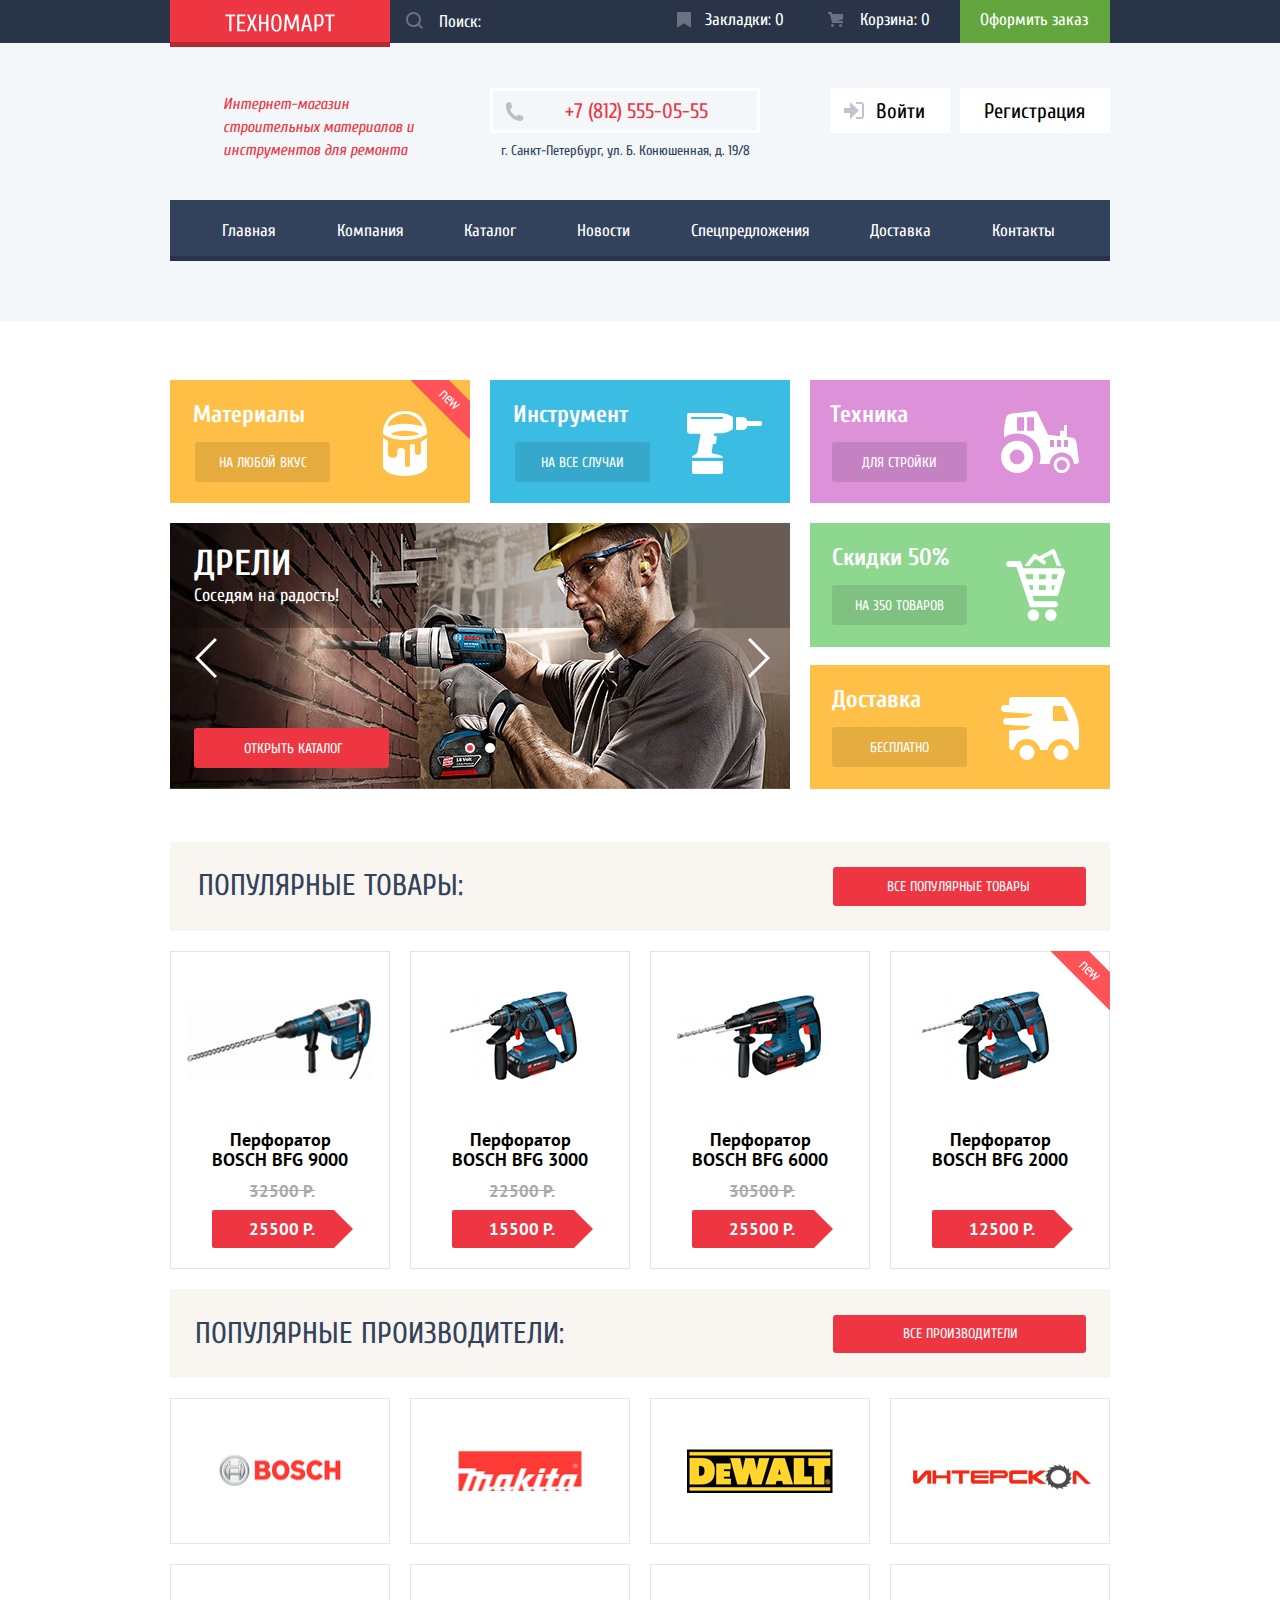
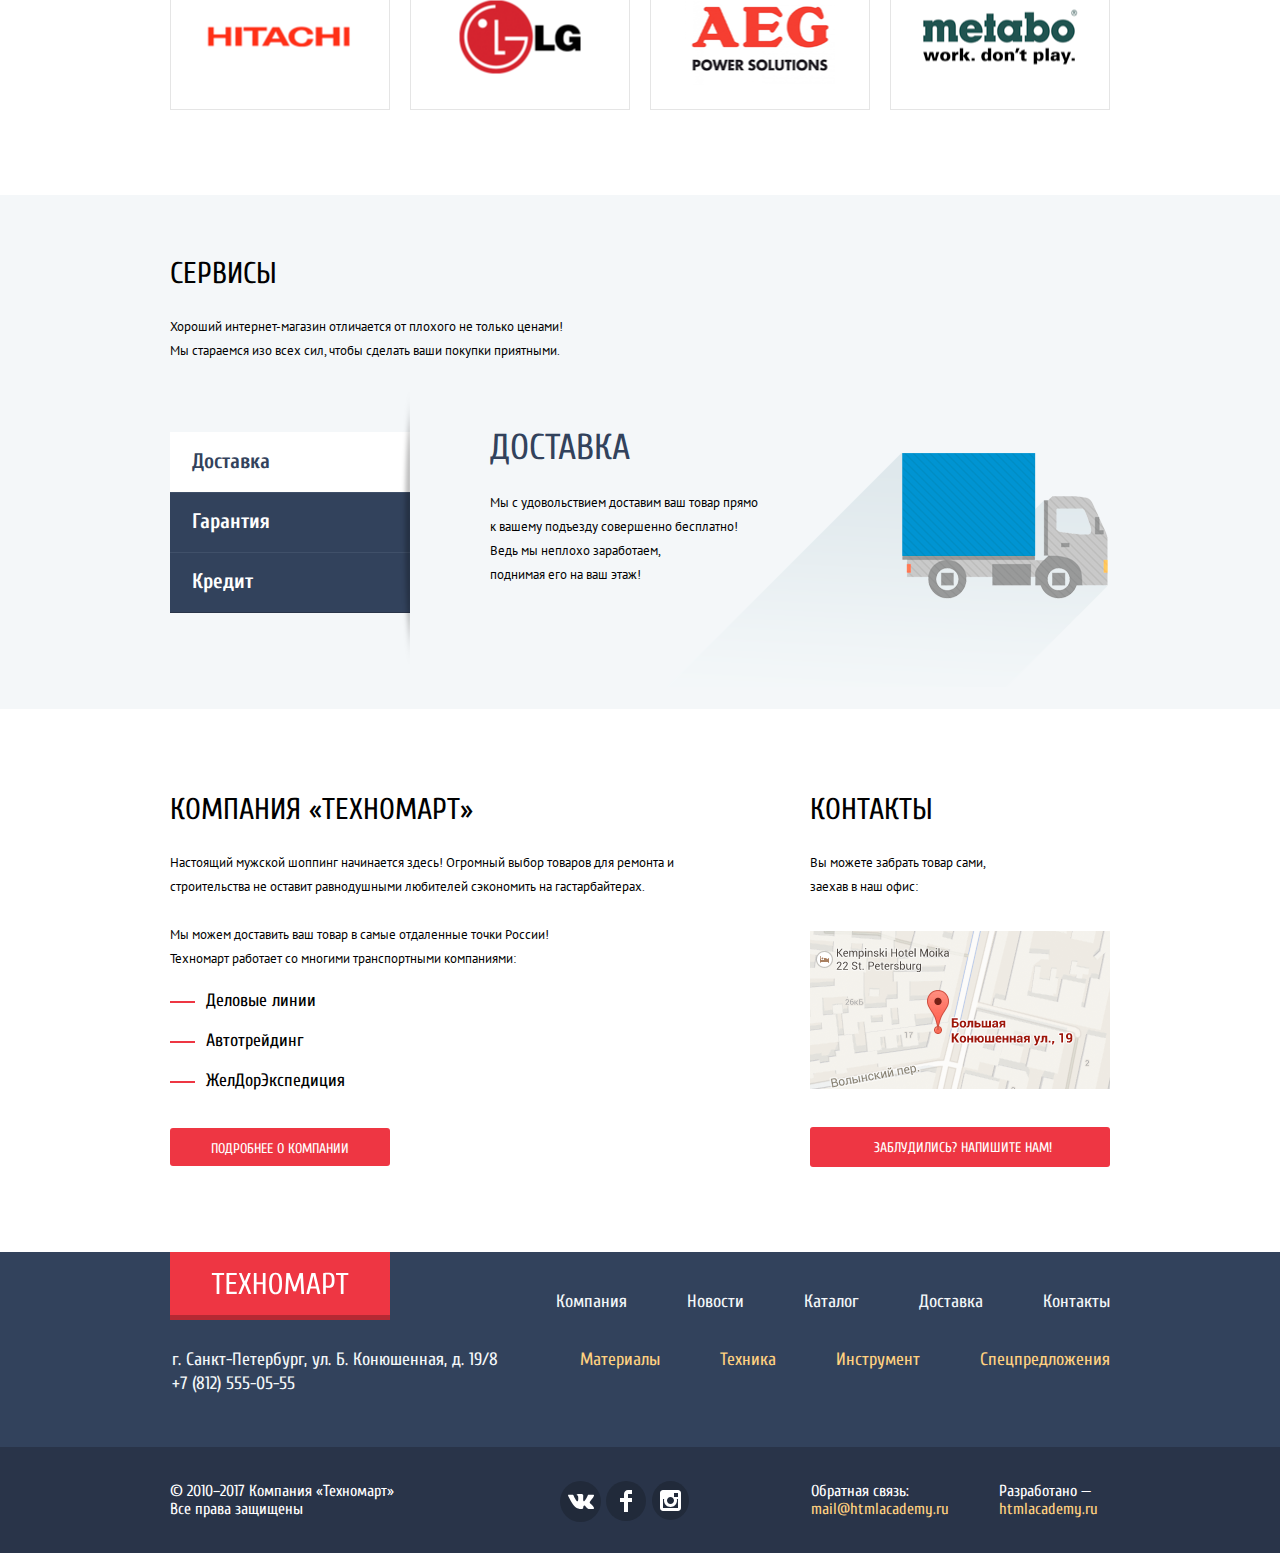
==== commit 25a1c749: "Подгонка главной страницы под макет" ====
--- a/index.html
+++ b/index.html
@@ -158,7 +158,7 @@
               <a class="button-item" href="cart.html">25500 Р.</a>
             </li>
             <li class="popular-item">
-              <span class="flag flag-new">Новинка</span>
+              <span class="flag flag-new" aria-label="Новинка"></span>
               <div class="actions">
                 <a class="buy" href="cart.html">Купить</a>
                 <a class="saved" href="user-wishlist.html">В закладки</a>
@@ -195,7 +195,7 @@
             </li>
             <li class="brand-item">
               <a class="brand-link" href="brand-4.html">
-                <img class="brand-img" src="img/brand-4.png" width="220" height="145" alt="Интерскол">
+                <img class="brand-img" src="img/brand-4.png" width="200" height="88" alt="Интерскол">
               </a>
             </li>
             <li class="brand-item">
--- a/css/style.css
+++ b/css/style.css
@@ -126,8 +126,8 @@
   content: "";
 
   position: absolute;
-  top: 13px;
-  left: 13px;
+  top: 12px;
+  left: 16px;
 
   width: 17px;
   height: 17px;
@@ -143,9 +143,9 @@
   -webkit-box-sizing: border-box;
           box-sizing: border-box;
   width: 270px;
-  padding-top: 14px;
-  padding-bottom: 13px;
-  padding-left: 50px;
+  padding-top: 12px;
+  padding-bottom: 11px;
+  padding-left: 49px;
   padding-right: 10px;
   
   background-color: #293449;
@@ -415,7 +415,7 @@
 .contact-column .tel-link {
   padding-top: 10px;
   padding-bottom: 8px;
-  padding-left: 70px;
+  padding-left: 72px;
   padding-right: 30px;
   margin: 0;
   margin-bottom: 6px;
@@ -495,13 +495,15 @@
 .login-nav .link-login {
   position: relative;
 
-  width: 70px;
+  width: 120px;
   margin-right: 10px;
 
-  padding-top: 12px;
-  padding-bottom: 12px;
+  box-sizing: border-box;
+
+  padding-top: 13px;
+  padding-bottom: 11px;
   padding-left: 46px;
-  padding-right: 5px;
+  padding-right: 10px;
 }
 
 .link-login::before {
@@ -531,9 +533,13 @@
 }
 
 .login-nav .link-reg {
-  width: 110px;
-  padding: 12px 20px;
-  text-align: center;
+  width: 150px;
+
+  box-sizing: border-box;
+  padding-top: 13px;
+  padding-bottom: 11px;
+  padding-left: 24px;
+  padding-right: 10px;
 }
 
 .main-nav {
@@ -604,12 +610,15 @@
           box-sizing: border-box;
 
   min-width: 195px;
-  padding: 10px 40px;
+  padding-top: 12px;
+  padding-bottom: 10px;
+  padding-left: 50px;
+  padding-right: 10px;
 
   font-size: 14px;
   line-height: 18px;
   text-transform: uppercase;  
-  text-align: center;
+  text-align: left;
   vertical-align: middle;
 
   color: #ffffff;
@@ -656,7 +665,7 @@
   position: relative;
 
   padding-top: 20px;
-  padding-bottom: 20px;
+  padding-bottom: 21px;
   padding-left: 23px;
   padding-right: 110px;
 
@@ -692,7 +701,6 @@
   background-position: 0 0;
 }
 
-/*.materials .flag-new,*/   /*Убрать этот спан у всех карточек*/
 .popular-item .flag-new,
 .catalog-item .flag-new {
   background-image: url("../img/new-flag.png");
@@ -716,7 +724,10 @@
 
   min-width: 135px;
   margin-left: 2px;
-  padding: 10px 20px;
+  padding-top: 12px;
+  padding-bottom: 10px;
+  padding-left: 20px;
+  padding-right: 20px;
 
   text-align: center;
   vertical-align: middle;
@@ -782,7 +793,7 @@
 
 .item-group h3 {
   margin: 0;
-  margin-bottom: 15px;
+  margin-bottom: 12px;
   padding: 0;
 
   font-size: 24px;
@@ -842,7 +853,7 @@
 
 .slide-title {
   margin: 0;
-  margin-bottom: 3px;
+  margin-bottom: 2px;
 
   font-size: 36px;
   line-height: 36px;
@@ -913,7 +924,7 @@
 
   position: absolute;
   top: 105px;
-  left: 267px;
+  left: 270px;
   z-index: 20;
 
   width: 10px;
@@ -945,7 +956,7 @@
 
   position: absolute;
   top: 107px;
-  left: 269px;
+  left: 272px;
   z-index: 20;
 
   width: 6px;
@@ -999,7 +1010,7 @@
 .offer-list .sales {
   background-color: #8ed78f;
   
-  margin-bottom: 20px;
+  margin-bottom: 18px;
 }
 
 .offer-list .shipment {
@@ -1038,8 +1049,9 @@
 
 .offer-list h3 {
   margin: 0;
-  margin-bottom: 13px;
-  padding: 0;
+  margin-bottom: 12px;
+  padding: 0;
+  padding-left: 2px;
 
   font-size: 24px;
   line-height: 30px;
@@ -1069,11 +1081,10 @@
       -ms-flex-align: center;
           align-items: center;
   margin-bottom: 20px;
-  padding-top: 26px;
-  padding-bottom: 26px;
-  padding-left: 27px;
-  padding-right: 25px;
-  
+  padding-top: 25px;
+  padding-bottom: 25px;
+  padding-left: 28px;
+  padding-right: 24px;
 }
 
 .title-space h2 {
@@ -1089,8 +1100,9 @@
 
 .button-popular {
   min-width: 253px;
+  padding-top: 11px;
   padding-left: 54px;
-  padding-right: 54px;
+  padding-right: 10px;
 }
 
 .popular-items-list {
@@ -1133,9 +1145,6 @@
   width: 60px;
   height: 60px;
 
-  text-indent: -1000px;
-  overflow: hidden;
-
   z-index: 20;
 }
 
@@ -1287,6 +1296,8 @@
   display: block;
   min-height: 18px;
   margin-bottom: 10px;
+  padding-top: 2px;
+  padding-left: 4px;
 
   font-size: 17px;
   line-height: 18px;
@@ -1328,8 +1339,13 @@
 }
 
 .popular-brand .title-space {
-  padding-top: 28px;
+  padding-top: 26px;
   padding-left: 25px;
+}
+
+.popular-brand .button-popular {
+  padding-top: 10px;
+  padding-left: 70px;
 }
 
 .brand-list {
@@ -1364,8 +1380,8 @@
 
   display: block;
   box-sizing: border-box;
-  width: 218px;
-  min-height: 142px;
+  width: 220px;
+  min-height: 146px;
 
   background-color: #ffffff;
   border: 1px solid #e5e5e5;
@@ -1399,7 +1415,7 @@
   margin: 0;
   margin-bottom: 86px;
   padding: 0;
-  padding-top: 68px;
+  padding-top: 64px;
 
   background-color: #f4f7f9;
 }
@@ -1416,7 +1432,7 @@
   line-height: 30px;
   text-transform: uppercase;
   margin: 0;
-  margin-bottom: 25px;
+  margin-bottom: 26px;
   padding: 0;
 }
 
@@ -1431,7 +1447,7 @@
   position: relative;
 
   padding: 0;
-  padding-top: 50px;
+  padding-top: 52px;
   padding-bottom: 100px;
   padding-left: 320px;
 
@@ -1504,16 +1520,19 @@
 .slider2-controls {
   position: absolute;
 
-  top: 50px;
+  top: 54px;
   left: 0;
   z-index: 20;
 }
 
 .slider2-controls label {
   display: block;
-  width: 218px;
-
-  padding-top: 15px;
+
+  box-sizing: border-box;
+
+  width: 240px;
+
+  padding-top: 14px;
   padding-bottom: 16px;
   padding-left: 22px;
 
@@ -1605,7 +1624,7 @@
 
 .company-info p {
   margin: 0;
-  margin-bottom: 25px;
+  margin-bottom: 24px;
   padding: 0;
 
   font-family: "PT Sans", "Arial", sans-serif;
@@ -1627,7 +1646,7 @@
 
 .transport-list li {
   margin-bottom: 20px;
-  margin-left: 35px;
+  margin-left: 36px;
   font-size: 18px;
   line-height: 20px;
 }
@@ -1670,6 +1689,8 @@
 
 .company-info .button-company {
   min-width: 220px;
+  padding-bottom: 8px;
+  padding-left: 41px;
 }
 
 .contacts {
@@ -1697,7 +1718,7 @@
 
 .contacts .map-link {
   display: block;
-  margin-bottom: 32px;
+  margin-bottom: 38px;
 
   line-height: 0;
 
@@ -1706,6 +1727,7 @@
 
 .contacts .button-write {
   width: 100%;
+  padding-left: 64px;
 }
 
 /*--- Стили для шапки сайта (внутренняя страница) ---*/
@@ -2258,6 +2280,12 @@
 
 .filter-input-radio:checked:disabled + label::after {
   opacity: 0.3;
+}
+
+.filter-input:focus + label::before {
+  border-color: #b5b5b5;
+  outline: thin dotted;
+  outline: 5px auto -webkit-focus-ring-color;
 }
 
 .filter-input:disabled + label {
@@ -2554,7 +2582,7 @@
 .main-footer {
   background-color: #32425c;
 
-  margin-top: 86px;
+  margin-top: 85px;
   padding: 0;
 }
 
@@ -2859,11 +2887,11 @@
   }
 
   70% {
-    transform: translateY(30px);
+    transform: translateY(-30px);
   }
 
   90% {
-    transform: translateY(-10px);
+    transform: translateY(10px);
   }
 
   100% {
@@ -2897,14 +2925,26 @@
 
 .modal {
   position: fixed;
+
+  display: none;
+}
+
+.modal-show {
+  display: block;
+
+  animation-name: bounce;
+  animation-duration: 0.6s;
+}
+
+.modal-error {
+  animation-name: shake;
+  animation-duration: 0.6s;
 }
 
 .modal-map {
   top: 50%;
   left: 50%;
   z-index: 30;
-
-  display: none;
 
   width: 940px;
   height: 446px;
@@ -2940,8 +2980,6 @@
   top: 100px;
   left: 50%;
   z-index: 30;
-
-  display: none;
 
   width: 620px;
   margin-left: -310px;
@@ -3098,8 +3136,6 @@
   left: 50%;
   z-index: 30;
 
-  display: none;
-
   width: 620px;
   margin-left: -310px;
 
@@ -3184,18 +3220,4 @@
   color: #ffffff;
   background-color: #ba2732;
   outline: none;
-}
-
-.modal-show {
-  display: block;
-}
-
-.modal-send.modal-show {
-  animation-name: bounce;
-  animation-duration: 0.6s;
-}
-
-.modal-error {
-  animation-name: shake;
-  animation-duration: 0.6s;
 }